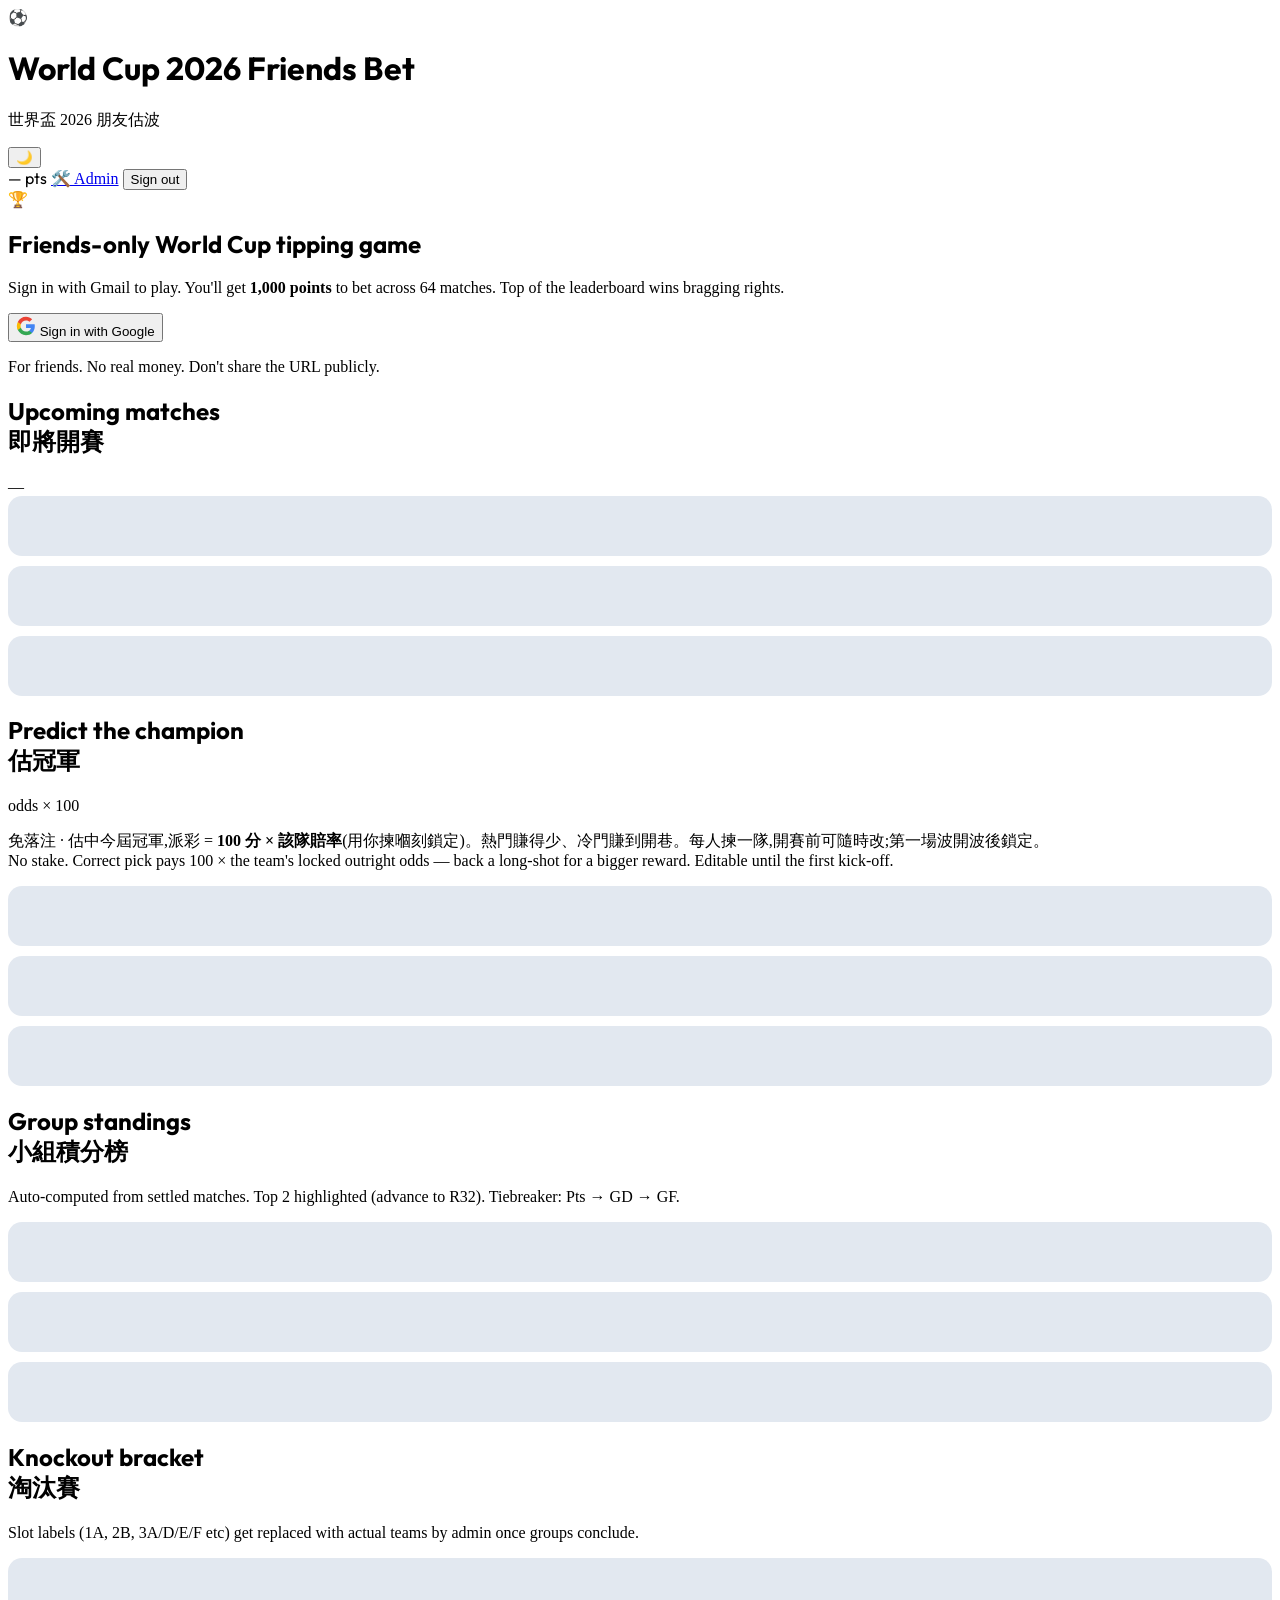
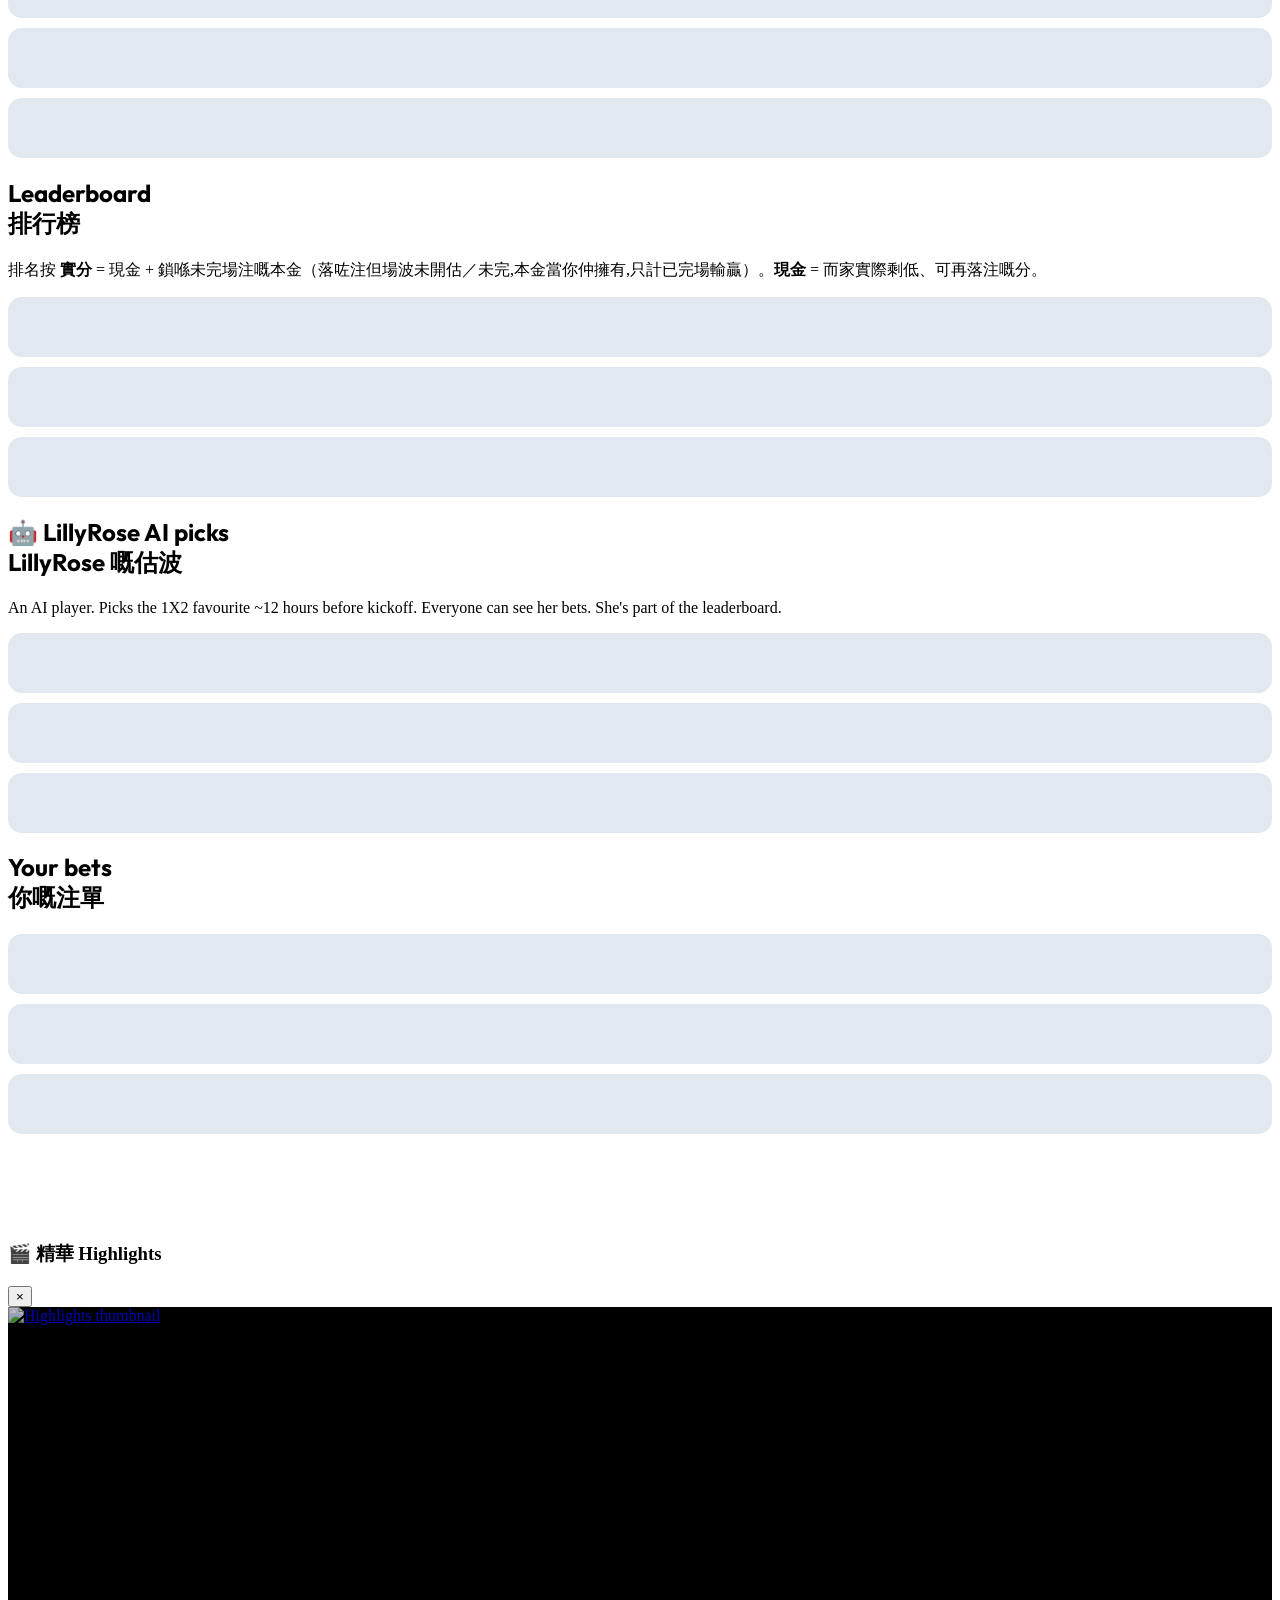
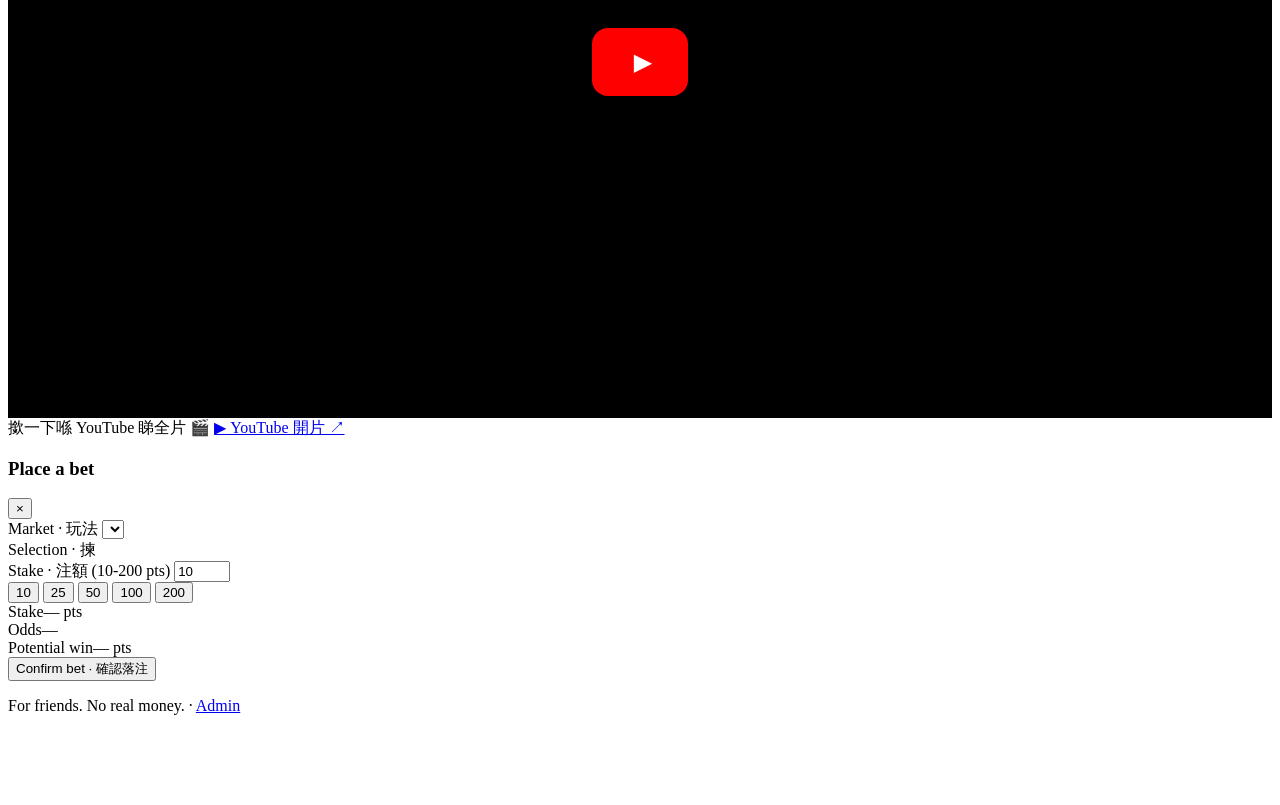
==== docs/index.html @ 00ec94b8 "WC bracket+standings: auto-mark qualified teams + auto-fill knockout slots - Standings: compute WC20" ====
<!DOCTYPE html>
<html lang="en">
<head>
<meta charset="UTF-8">
<meta name="viewport" content="width=device-width, initial-scale=1, viewport-fit=cover">
<title>World Cup 2026 · Friends Bet 世界盃估波</title>
<meta name="description" content="A friends-only World Cup 2026 prediction game. No real money.">
<link rel="icon" type="image/png" href="icons/icon-192.png">
<link rel="apple-touch-icon" href="icons/icon-192.png">
<link rel="manifest" href="manifest.json?v=20260614i">
<meta name="theme-color" content="#047857">
<script src="https://cdn.tailwindcss.com"></script>
<script src="https://cdn.jsdelivr.net/npm/twemoji@14.0.2/dist/twemoji.min.js" crossorigin="anonymous"></script>
<script src="https://cdn.jsdelivr.net/npm/chart.js@4.4.1/dist/chart.umd.min.js"></script>
<script src="https://cdn.jsdelivr.net/npm/canvas-confetti@1.9.3/dist/confetti.browser.min.js"></script>
<link rel="preconnect" href="https://fonts.googleapis.com"><link rel="preconnect" href="https://fonts.gstatic.com" crossorigin>
<link href="https://fonts.googleapis.com/css2?family=Outfit:wght@500;600;700;800&display=swap" rel="stylesheet">
<link rel="stylesheet" href="css/style.css?v=20260626a">
<script>
  // Apply persisted theme before first paint to avoid FOUC
  (function() {
    var t = localStorage.getItem('wc-theme');
    if (!t) t = window.matchMedia('(prefers-color-scheme: dark)').matches ? 'dark' : 'light';
    document.documentElement.dataset.theme = t;
  })();
</script>
</head>
<body class="bg-slate-50 text-slate-800 min-h-screen">

<header class="bg-emerald-700 text-white shadow-sm sticky top-0 z-10">
  <div class="max-w-4xl mx-auto px-4 py-3 flex items-center gap-3">
    <span class="text-2xl">⚽️</span>
    <div class="flex-1 min-w-0">
      <h1 class="font-bold text-lg leading-tight">World Cup 2026 Friends Bet</h1>
      <p class="text-xs text-emerald-200">世界盃 2026 朋友估波</p>
    </div>
    <div class="flex items-center gap-2 text-sm">
      <button id="theme-btn" class="text-emerald-200 hover:text-white text-lg" aria-label="Toggle dark mode" title="Toggle dark mode">🌙</button>
      <div id="user-box" class="hidden flex items-center gap-2">
        <span id="user-balance" class="font-semibold bg-emerald-800 px-2 py-1 rounded">— pts</span>
        <a id="admin-link-top" href="admin.html" class="hidden bg-amber-500 hover:bg-amber-400 text-white text-xs font-semibold px-2 py-1 rounded">🛠️ Admin</a>
        <button id="signout-btn" class="text-emerald-200 hover:text-white text-xs">Sign out</button>
      </div>
    </div>
  </div>
</header>

<!-- Sign-in view -->
<section id="signin-view" class="max-w-md mx-auto mt-16 p-6 text-center hidden">
  <div class="text-6xl mb-3">🏆</div>
  <h2 class="text-2xl font-bold mb-2">Friends-only World Cup tipping game</h2>
  <p class="text-slate-600 mb-6">Sign in with Gmail to play. You'll get <strong>1,000 points</strong> to bet across 64 matches. Top of the leaderboard wins bragging rights.</p>
  <button id="signin-btn" class="bg-white border border-slate-300 hover:bg-slate-100 px-5 py-3 rounded-lg shadow-sm text-slate-800 font-medium inline-flex items-center gap-3">
    <svg viewBox="0 0 24 24" width="20" height="20">
      <path fill="#4285f4" d="M22.56 12.25c0-.78-.07-1.53-.2-2.25H12v4.26h5.92c-.26 1.37-1.04 2.53-2.21 3.31v2.77h3.57c2.08-1.92 3.28-4.74 3.28-8.09z"/>
      <path fill="#34a853" d="M12 23c2.97 0 5.46-.98 7.28-2.66l-3.57-2.77c-.98.66-2.23 1.06-3.71 1.06-2.86 0-5.29-1.93-6.16-4.53H2.18v2.84C3.99 20.53 7.7 23 12 23z"/>
      <path fill="#fbbc05" d="M5.84 14.09c-.22-.66-.35-1.36-.35-2.09s.13-1.43.35-2.09V7.07H2.18C1.43 8.55 1 10.22 1 12s.43 3.45 1.18 4.93l2.85-2.22.81-.62z"/>
      <path fill="#ea4335" d="M12 5.38c1.62 0 3.06.56 4.21 1.64l3.15-3.15C17.45 2.09 14.97 1 12 1 7.7 1 3.99 3.47 2.18 7.07l3.66 2.84c.87-2.6 3.3-4.53 6.16-4.53z"/>
    </svg>
    <span>Sign in with Google</span>
  </button>
  <p class="mt-6 text-xs text-slate-500">For friends. No real money. Don't share the URL publicly.</p>
</section>

<!-- Main app -->
<main id="app-view" class="max-w-4xl mx-auto px-4 py-6 hidden">

  <!-- Matches tab -->
  <section id="tab-matches" class="tab-panel">
    <div id="today-hero" class="mb-4"></div>
    <div class="flex items-baseline justify-between mb-2">
      <h2 class="font-semibold leading-tight">Upcoming matches<br><span class="text-xs text-slate-500 font-normal">即將開賽</span></h2>
      <span class="text-xs text-slate-500" id="match-count">—</span>
    </div>
    <div id="match-list" class="space-y-3">
      <div class="sk-card"></div><div class="sk-card"></div><div class="sk-card"></div>
    </div>
  </section>

  <!-- Champion tab -->
  <section id="tab-champion" class="tab-panel hidden">
    <div class="flex items-baseline justify-between mb-1">
      <h2 class="font-semibold leading-tight">Predict the champion<br><span class="text-xs text-slate-500 font-normal">估冠軍</span></h2>
      <span class="text-xs font-semibold text-amber-600">odds × 100</span>
    </div>
    <p class="text-xs text-slate-500 mb-3">免落注 · 估中今屆冠軍,派彩 = <b>100 分 × 該隊賠率</b>(用你揀嗰刻鎖定)。熱門賺得少、冷門賺到開巷。每人揀一隊,開賽前可隨時改;第一場波開波後鎖定。<br><span class="opacity-70">No stake. Correct pick pays 100 × the team's locked outright odds — back a long-shot for a bigger reward. Editable until the first kick-off.</span></p>
    <div id="champion-status" class="mb-3"></div>
    <div id="champion-grid" class="grid grid-cols-2 sm:grid-cols-3 gap-2">
      <div class="sk-card"></div><div class="sk-card"></div><div class="sk-card"></div>
    </div>
  </section>

  <!-- Standings tab -->
  <section id="tab-standings" class="tab-panel hidden">
    <h2 class="font-semibold leading-tight mb-2">Group standings<br><span class="text-xs text-slate-500 font-normal">小組積分榜</span></h2>
    <p class="text-xs text-slate-500 mb-2">Auto-computed from settled matches. Top 2 highlighted (advance to R32). Tiebreaker: Pts → GD → GF.</p>
    <div id="standings-list" class="space-y-2">
      <div class="sk-card"></div><div class="sk-card"></div><div class="sk-card"></div>
    </div>
  </section>

  <!-- Bracket tab -->
  <section id="tab-bracket" class="tab-panel hidden">
    <h2 class="font-semibold leading-tight mb-2">Knockout bracket<br><span class="text-xs text-slate-500 font-normal">淘汰賽</span></h2>
    <p class="text-xs text-slate-500 mb-2">Slot labels (1A, 2B, 3A/D/E/F etc) get replaced with actual teams by admin once groups conclude.</p>
    <div id="bracket-list" class="space-y-2">
      <div class="sk-card"></div><div class="sk-card"></div><div class="sk-card"></div>
    </div>
  </section>

  <!-- Leaderboard tab -->
  <section id="tab-leaderboard" class="tab-panel hidden">
    <h2 class="font-semibold leading-tight mb-2">Leaderboard<br><span class="text-xs text-slate-500 font-normal">排行榜</span></h2>
    <p class="text-xs text-slate-500 mb-2 leading-snug">排名按 <b>實分</b> = 現金 + 鎖喺未完場注嘅本金（落咗注但場波未開估／未完,本金當你仲擁有,只計已完場輸贏）。<b>現金</b> = 而家實際剩低、可再落注嘅分。</p>
    <div id="leaderboard-list" class="space-y-2">
      <div class="sk-card"></div><div class="sk-card"></div><div class="sk-card"></div>
    </div>
  </section>

  <!-- AI LillyRose picks -->
  <section id="tab-ai" class="tab-panel hidden">
    <h2 class="font-semibold leading-tight mb-1">🤖 LillyRose AI picks<br><span class="text-xs text-slate-500 font-normal">LillyRose 嘅估波</span></h2>
    <p class="text-xs text-slate-500 mb-3">An AI player. Picks the 1X2 favourite ~12 hours before kickoff. Everyone can see her bets. She's part of the leaderboard.</p>
    <div id="ai-bets-list" class="space-y-2">
      <div class="sk-card"></div><div class="sk-card"></div><div class="sk-card"></div>
    </div>
  </section>

  <!-- My Bets tab -->
  <section id="tab-mybets" class="tab-panel hidden">
    <h2 class="font-semibold leading-tight mb-2">Your bets<br><span class="text-xs text-slate-500 font-normal">你嘅注單</span></h2>
    <div id="mybets-list" class="space-y-2">
      <div class="sk-card"></div><div class="sk-card"></div><div class="sk-card"></div>
    </div>
  </section>

</main>

<!-- Bottom nav — a DIRECT child of <body> so no ancestor (transform/filter/SW) can
     contain the position:fixed. Visibility is driven by CSS off #app-view's .hidden. -->
<nav id="tabbar" class="flex">
  <button class="tab-btn text-emerald-700 border-emerald-700" data-tab="matches"><span class="tab-ico">⚽️</span><span class="tab-lbl">賽程</span></button>
  <button class="tab-btn text-slate-500 border-transparent" data-tab="champion"><span class="tab-ico">👑</span><span class="tab-lbl">冠軍</span></button>
  <button class="tab-btn text-slate-500 border-transparent" data-tab="standings"><span class="tab-ico">📊</span><span class="tab-lbl">積分</span></button>
  <button class="tab-btn text-slate-500 border-transparent" data-tab="bracket"><span class="tab-ico">🏟️</span><span class="tab-lbl">淘汰</span></button>
  <button class="tab-btn text-slate-500 border-transparent" data-tab="leaderboard"><span class="tab-ico">🏆</span><span class="tab-lbl">排名</span></button>
  <button class="tab-btn text-slate-500 border-transparent" data-tab="mybets"><span class="tab-ico">🎟️</span><span class="tab-lbl">我注</span></button>
  <button class="tab-btn text-slate-500 border-transparent" data-tab="ai"><span class="tab-ico">🤖</span><span class="tab-lbl">AI</span></button>
</nav>

<!-- Highlights modal -->
<div id="hl-modal" class="fixed inset-0 bg-black/70 z-30 hidden items-center justify-center p-4">
  <div class="bg-white rounded-xl shadow-xl w-full max-w-2xl overflow-hidden">
    <header class="px-5 py-3 border-b border-slate-200 flex items-center justify-between gap-2">
      <h3 id="hl-modal-title" class="font-semibold text-sm truncate">🎬 精華 Highlights</h3>
      <button id="hl-modal-close" class="text-slate-400 hover:text-slate-700 text-xl px-1 shrink-0">×</button>
    </header>
    <!-- FIFA blocks iframe embedding of its official clips, so we show the
         thumbnail and open the video in YouTube (the app on mobile) on tap. -->
    <a id="hl-thumb-link" href="#" target="_blank" rel="noopener" class="hl-thumb-wrap">
      <img id="hl-thumb" src="" alt="Highlights thumbnail">
      <span class="hl-play">▶</span>
    </a>
    <div class="px-5 py-3 flex items-center justify-between gap-2">
      <span class="text-xs text-slate-500">撳一下喺 YouTube 睇全片 🎬</span>
      <a id="hl-open-yt" href="#" target="_blank" rel="noopener" class="text-xs font-semibold text-emerald-700 hover:underline">▶ YouTube 開片 ↗</a>
    </div>
  </div>
</div>

<!-- Bet modal -->
<div id="bet-modal" class="fixed inset-0 bg-black/50 z-20 hidden items-center justify-center p-4">
  <div class="bg-white rounded-xl shadow-xl max-w-md w-full max-h-[90vh] overflow-y-auto">
    <header class="px-5 py-3 border-b border-slate-200 sticky top-0 bg-white flex items-center justify-between">
      <div>
        <h3 id="bet-modal-title" class="font-semibold">Place a bet</h3>
        <p id="bet-modal-subtitle" class="text-xs text-slate-500"></p>
      </div>
      <button id="bet-modal-close" class="text-slate-400 hover:text-slate-700 text-xl px-1">×</button>
    </header>
    <div class="p-5 space-y-4">
      <div>
        <label class="text-xs text-slate-500 font-medium">Market · 玩法</label>
        <select id="bet-market" class="w-full mt-1 border border-slate-300 rounded px-3 py-2"></select>
      </div>
      <div>
        <label class="text-xs text-slate-500 font-medium">Selection · 揀</label>
        <div id="bet-selections" class="mt-1 space-y-1"></div>
      </div>
      <div>
        <label class="text-xs text-slate-500 font-medium">Stake · 注額 (10-200 pts)</label>
        <input id="bet-stake" type="number" min="10" max="200" step="10" value="10" class="w-full mt-1 border border-slate-300 rounded px-3 py-2">
        <div class="flex gap-2 mt-2">
          <button class="stake-chip px-2 py-1 text-xs bg-slate-100 rounded" data-stake="10">10</button>
          <button class="stake-chip px-2 py-1 text-xs bg-slate-100 rounded" data-stake="25">25</button>
          <button class="stake-chip px-2 py-1 text-xs bg-slate-100 rounded" data-stake="50">50</button>
          <button class="stake-chip px-2 py-1 text-xs bg-slate-100 rounded" data-stake="100">100</button>
          <button class="stake-chip px-2 py-1 text-xs bg-slate-100 rounded" data-stake="200">200</button>
        </div>
      </div>
      <div class="bg-slate-50 rounded p-3 text-sm">
        <div class="flex justify-between"><span class="text-slate-500">Stake</span><span id="bet-summary-stake">— pts</span></div>
        <div class="flex justify-between"><span class="text-slate-500">Odds</span><span id="bet-summary-odds">—</span></div>
        <div class="flex justify-between font-semibold mt-1 pt-1 border-t border-slate-200"><span>Potential win</span><span id="bet-summary-win">— pts</span></div>
      </div>
      <button id="bet-confirm" class="w-full bg-emerald-600 hover:bg-emerald-700 text-white font-semibold py-3 rounded-lg">
        Confirm bet · 確認落注
      </button>
      <p id="bet-error" class="text-rose-600 text-sm hidden"></p>
    </div>
  </div>
</div>

<!-- Toast -->
<div id="toast" class="fixed bottom-6 left-1/2 -translate-x-1/2 bg-slate-900 text-white px-4 py-2 rounded-lg text-sm shadow-lg hidden z-30"></div>

<footer class="text-center text-xs text-slate-400 py-6">
  For friends. No real money. ·
  <a id="admin-link" href="admin.html" class="text-emerald-700 hidden">Admin</a>
</footer>

<script type="module" src="js/main.js?v=20260626a"></script>
</body>
</html>
---- docs/css/style.css ----
/* Minor polish on top of Tailwind */

#bet-modal.flex,
#match-modal.flex { display: flex; }

/* Twemoji — keep emoji-as-images aligned with surrounding text. Critical
   for Windows browsers which lack colour flag glyphs in the default fonts. */
img.emoji {
  height: 1em;
  width: auto;
  margin: 0 0.05em;
  vertical-align: -0.125em;
}
.match-row .team .flag img.emoji {
  height: 1em;
  display: inline-block;
}

/* ─── Match card: flag-prominent 3-column layout ─── */
.match-row {
  display: grid;
  grid-template-columns: 1fr auto 1fr;
  align-items: center;
  gap: 10px;
  padding: 6px 0;
}
.match-row .team {
  display: flex;
  flex-direction: column;
  align-items: center;
  text-align: center;
  gap: 4px;
  min-width: 0;
}
.match-row .team .flag {
  font-size: 2.6em;
  line-height: 1;
}
.match-row .team .team-bilingual { line-height: 1.05; }
.match-row .team .team-bilingual .team-en { font-size: 0.9em; }
.match-row .vs {
  display: flex;
  flex-direction: column;
  align-items: center;
  justify-content: center;
  font-weight: 700;
  min-width: 60px;
  text-align: center;
  font-size: 1.1em;
}
.match-row .vs .vs-time {
  font-size: 0.55em;
  font-weight: 400;
  color: #64748b;
  margin-top: 4px;
  white-space: nowrap;
}
.match-row .vs.live { color: #dc2626; }
.match-row .vs.live .vs-time { color: #dc2626; }

/* Tappable team (flag + name) → opens the team-stats pop-up */
.match-row .team-stat {
  cursor: pointer;
  border-radius: 10px;
  padding: 4px 2px;
  position: relative;
  transition: background .15s, transform .1s;
}
.match-row .team-stat:hover { background: rgba(16, 185, 129, .08); }
.match-row .team-stat:active { transform: scale(.97); }
.match-row .team-stat::after {
  content: "📊";
  position: absolute;
  top: -3px; right: -1px;
  font-size: .58rem;
  opacity: .5;
}
[data-theme="dark"] .match-row .team-stat:hover { background: rgba(16, 185, 129, .16); }

/* Explicit place-bet button on each open fixture */
.bet-btn {
  display: block;
  width: 100%;
  margin-top: 10px;
  padding: 9px 12px;
  border: none;
  border-radius: 12px;
  background: linear-gradient(135deg, #059669, #10b981);
  color: #fff;
  font-weight: 700;
  font-size: .9rem;
  cursor: pointer;
  box-shadow: 0 2px 6px rgba(16, 185, 129, .3);
  transition: filter .15s, transform .1s;
}
.bet-btn:hover { filter: brightness(1.06); }
.bet-btn:active { transform: scale(.985); }

/* 🎬 Highlights button — distinct from the green bet button (settled matches) */
.hl-btn {
  display: block;
  width: 100%;
  margin-top: 10px;
  padding: 9px 12px;
  border: none;
  border-radius: 12px;
  background: linear-gradient(135deg, #1e293b, #475569);
  color: #fff;
  font-weight: 700;
  font-size: .9rem;
  cursor: pointer;
  box-shadow: 0 2px 6px rgba(30, 41, 59, .3);
  transition: filter .15s, transform .1s;
}
.hl-btn:hover { filter: brightness(1.12); }
.hl-btn:active { transform: scale(.985); }

/* 16:9 thumbnail that opens the clip in YouTube on tap (FIFA blocks embedding) */
.hl-thumb-wrap {
  position: relative;
  display: block;
  width: 100%;
  aspect-ratio: 16 / 9;
  background: #000;
  overflow: hidden;
}
.hl-thumb-wrap img {
  width: 100%;
  height: 100%;
  object-fit: cover;
  display: block;
}
.hl-thumb-wrap .hl-play {
  position: absolute;
  inset: 0;
  display: flex;
  align-items: center;
  justify-content: center;
  background: rgba(0, 0, 0, .25);
  transition: background .15s;
}
.hl-thumb-wrap .hl-play {
  font: 0/0 a;            /* hide the ▶ text glyph; draw our own below */
}
.hl-thumb-wrap .hl-play::after {
  content: '▶';
  font: 700 1.5rem/68px system-ui, sans-serif;
  color: #fff;
  width: 96px;
  height: 68px;
  text-align: center;
  text-indent: 6px;       /* optically centre the triangle in the pill */
  background: #f00;
  border-radius: 16px;
  box-shadow: 0 2px 10px rgba(0, 0, 0, .4);
}
.hl-thumb-wrap:hover .hl-play { background: rgba(0, 0, 0, .1); }

@media (max-width: 480px) {
  .match-row .team .flag { font-size: 2em; }
  .match-row .team .team-bilingual .team-en { font-size: 0.85em; }
}

/* My Bets row — Edit/Delete buttons */
.bet-actions {
  display: flex;
  gap: 4px;
  margin-left: 6px;
}
.bet-actions button {
  font-size: 11px;
  padding: 2px 6px;
  border-radius: 4px;
  border: 1px solid transparent;
  cursor: pointer;
}
.bet-actions .btn-edit   { background: #e0f2fe; color: #075985; }
.bet-actions .btn-edit:hover { background: #bae6fd; }
.bet-actions .btn-delete { background: #fee2e2; color: #991b1b; }
.bet-actions .btn-delete:hover { background: #fecaca; }

.match-card {
  display: block;
  background: white;
  border: 1px solid #e2e8f0;
  border-radius: 10px;
  padding: 12px 14px;
  transition: border-color .15s, transform .1s;
  cursor: pointer;
}
.match-card:hover {
  border-color: #0d9488;
  transform: translateY(-1px);
}
.match-card.is-closed { opacity: .65; cursor: default; }
.match-card.is-closed:hover { transform: none; border-color: #e2e8f0; }
.match-card.is-settled {
  background: #f0fdf4;
  border-color: #86efac;
}

.bet-selection-row {
  display: flex;
  align-items: center;
  justify-content: space-between;
  padding: 10px 12px;
  border: 1px solid #e2e8f0;
  border-radius: 8px;
  cursor: pointer;
  transition: background .1s, border-color .1s;
}
.bet-selection-row:hover { background: #f8fafc; }
.bet-selection-row.is-selected {
  border-color: #0d9488;
  background: #f0fdfa;
}
.bet-selection-row .odds-pill {
  font-weight: 600;
  background: #e2e8f0;
  color: #0f172a;
  padding: 2px 8px;
  border-radius: 999px;
  font-size: 13px;
}
.bet-selection-row.is-selected .odds-pill {
  background: #0d9488;
  color: white;
}
/* Night mode: the bet-option rows + odds pills had no dark override, so on the
   dark modal the labels/odds lost contrast and looked invisible. Fix: */
[data-theme="dark"] .bet-selection-row {
  background: #1e293b;
  border-color: #334155;
  color: #e2e8f0;
}
[data-theme="dark"] .bet-selection-row:hover { background: #334155; }
[data-theme="dark"] .bet-selection-row.is-selected {
  background: #0f3b36;
  border-color: #14b8a6;
}
[data-theme="dark"] .bet-selection-row .team-en { color: #e2e8f0; }
[data-theme="dark"] .bet-selection-row .odds-pill {
  background: #334155;
  color: #f1f5f9;
}
[data-theme="dark"] .bet-selection-row.is-selected .odds-pill {
  background: #14b8a6;
  color: #04201c;
}

.leaderboard-row {
  background: white;
  border: 1px solid #e2e8f0;
  border-radius: 8px;
  padding: 8px 12px;
  display: flex;
  align-items: center;
  gap: 10px;
}
.leaderboard-row .rank-medal {
  font-size: 18px;
  width: 30px;
  text-align: center;
}
.leaderboard-row.is-me {
  background: #f0fdfa;
  border-color: #0d9488;
}

.bet-history-row {
  background: white;
  border: 1px solid #e2e8f0;
  border-radius: 8px;
  padding: 10px 12px;
  display: flex;
  align-items: center;
  justify-content: space-between;
  gap: 10px;
}
.bet-history-row.is-won { background: #f0fdf4; border-color: #86efac; }
.bet-history-row.is-lost { background: #fef2f2; border-color: #fecaca; }

.status-badge {
  font-size: 11px;
  padding: 2px 6px;
  border-radius: 4px;
  font-weight: 600;
  text-transform: uppercase;
}
.status-badge.scheduled { background: #e0f2fe; color: #075985; }
.status-badge.live      { background: #fee2e2; color: #991b1b; animation: pulse 1.5s infinite; }
.status-badge.settled   { background: #dcfce7; color: #166534; }
.status-badge.open      { background: #e0f2fe; color: #075985; }
.status-badge.won       { background: #dcfce7; color: #166534; }
.status-badge.lost      { background: #fee2e2; color: #991b1b; }

@keyframes pulse { 0%,100% { opacity: 1; } 50% { opacity: .5; } }

#toast.show { display: block; }

/* Bilingual team label — stacked, EN on top, 繁體 below */
.team-bilingual {
  display: inline-block;
  vertical-align: middle;
  line-height: 1.05;
}
.team-bilingual .team-en {
  display: block;
}
.team-bilingual .team-zh {
  display: block;
  font-size: 0.78em;
  color: #64748b;
  font-weight: 400;
  margin-top: 1px;
}
.match-card.is-settled .team-bilingual .team-zh { color: #4d7c0f; }

/* Slot placeholder in knockout (e.g. "1A", "W R32-1") */
.slot-placeholder {
  display: inline-block;
  font-style: italic;
  color: #94a3b8;
  font-weight: 500;
  vertical-align: middle;
}

/* Bracket */
.bracket-card {
  background: white;
  border: 1px solid #e2e8f0;
  border-radius: 8px;
  padding: 8px 12px;
}

/* Standings — fixed column widths so each row aligns perfectly */
.standings-table {
  border-collapse: collapse;
  table-layout: fixed;
  width: 100%;
}
.standings-table thead th {
  background: #f1f5f9;
  border-bottom: 1px solid #e2e8f0;
  font-weight: 600;
}
.standings-table tbody tr {
  border-bottom: 1px solid #f1f5f9;
}
.standings-table tbody tr.qualified-row {
  background: #f0fdf4;
}
.standings-table tbody tr.qualified-row td:first-child {
  color: #15803d;
  font-weight: 700;
}
.qual-badge {
  display: inline-block;
  margin-left: 6px;
  font-size: 10px;
  font-weight: 700;
  color: #047857;
  background: #d1fae5;
  border-radius: 6px;
  padding: 1px 6px;
  vertical-align: middle;
  white-space: nowrap;
}
[data-theme="dark"] .qual-badge { color: #6ee7b7; background: #065f46; }
.standings-table col.col-rank   { width: 32px; }
.standings-table col.col-team   { width: auto;  }
.standings-table col.col-stat   { width: 36px; }
.standings-table col.col-gd     { width: 44px; }
.standings-table col.col-pts    { width: 46px; }
.standings-table th, .standings-table td {
  font-variant-numeric: tabular-nums;
}
.standings-table .team-bilingual {
  white-space: nowrap;
}

/* ─── Bracket tree visualization ─── */
.bracket-grid {
  display: grid;
  grid-template-columns: repeat(6, minmax(140px, 1fr));
  gap: 10px;
  overflow-x: auto;
  padding-bottom: 8px;
}
.bracket-col {
  display: flex;
  flex-direction: column;
  gap: 6px;
}
.bracket-col-title {
  font-size: 10px;
  text-transform: uppercase;
  letter-spacing: 0.06em;
  color: #64748b;
  font-weight: 700;
  text-align: center;
  padding-bottom: 4px;
  border-bottom: 1px solid #e2e8f0;
  margin-bottom: 2px;
}
.bracket-match {
  background: white;
  border: 1px solid #e2e8f0;
  border-radius: 6px;
  padding: 6px 8px;
  font-size: 11px;
  line-height: 1.2;
  flex: 1;
  min-height: 56px;
  display: flex;
  flex-direction: column;
  justify-content: center;
}
.bracket-match.is-settled { background: #f0fdf4; border-color: #86efac; }
.bracket-match .bm-date  { color: #94a3b8; font-size: 9px; margin-bottom: 3px; }
.bracket-match .bm-team  { display: flex; align-items: center; justify-content: space-between; gap: 4px; }
.bracket-match .bm-team .bm-name  { white-space: nowrap; overflow: hidden; text-overflow: ellipsis; }
.bracket-match .bm-team .bm-score { font-weight: 700; min-width: 14px; text-align: right; }
.bracket-match .bm-divider { border-top: 1px dashed #e2e8f0; margin: 3px 0; }
.bracket-match.is-final {
  border: 2px solid #f59e0b;
  background: linear-gradient(180deg, #fffbeb, #fef3c7);
  min-height: 70px;
}

/* Visual connecting lines between rounds (simple right border on each col) */
.bracket-col:not(:last-child) .bracket-match {
  position: relative;
}
.bracket-col:not(:last-child) .bracket-match::after {
  content: "";
  position: absolute;
  right: -6px;
  top: 50%;
  width: 6px;
  height: 1px;
  background: #cbd5e1;
}

@media (max-width: 720px) {
  .bracket-grid { grid-template-columns: repeat(6, 140px); }
}

/* ─── Dark mode ─── */
[data-theme="dark"] {
  background: #0f172a;
  color: #e2e8f0;
}
[data-theme="dark"] body { background: #0f172a; color: #e2e8f0; }
[data-theme="dark"] .match-card,
[data-theme="dark"] .leaderboard-row,
[data-theme="dark"] .bet-history-row,
[data-theme="dark"] .bracket-card,
[data-theme="dark"] .bracket-match {
  background: #1e293b;
  border-color: #334155;
  color: #e2e8f0;
}
[data-theme="dark"] .match-card.is-settled,
[data-theme="dark"] .bracket-match.is-settled {
  background: #064e3b;
  border-color: #166534;
}
[data-theme="dark"] .standings-table thead th {
  background: #1e293b;
  color: #cbd5e1;
  border-bottom-color: #334155;
}
[data-theme="dark"] .standings-table tbody tr {
  border-bottom-color: #1e293b;
  color: #e2e8f0;
}
[data-theme="dark"] .standings-table tbody tr.qualified-row { background: #064e3b; }
[data-theme="dark"] .team-bilingual .team-zh { color: #94a3b8; }
[data-theme="dark"] .slot-placeholder { color: #64748b; }
[data-theme="dark"] .bracket-col-title { color: #94a3b8; border-bottom-color: #334155; }
[data-theme="dark"] .bracket-match .bm-date { color: #64748b; }
[data-theme="dark"] .bracket-match .bm-divider { border-top-color: #334155; }
[data-theme="dark"] .bracket-col:not(:last-child) .bracket-match::after { background: #475569; }
[data-theme="dark"] .bracket-match.is-final {
  background: linear-gradient(180deg, #422006, #78350f);
  border-color: #f59e0b;
  color: #fef3c7;
}
[data-theme="dark"] header.bg-emerald-700 { background: #064e3b; }
[data-theme="dark"] header.bg-rose-700    { background: #7f1d1d; }
/* Override Tailwind utility classes in dark */
[data-theme="dark"] .bg-white      { background: #1e293b !important; }
[data-theme="dark"] .bg-slate-50   { background: #0f172a !important; }
[data-theme="dark"] .bg-slate-100  { background: #334155 !important; }
[data-theme="dark"] .text-slate-500{ color: #94a3b8 !important; }
[data-theme="dark"] .text-slate-400{ color: #64748b !important; }
[data-theme="dark"] .text-slate-800{ color: #e2e8f0 !important; }
[data-theme="dark"] .border-slate-200 { border-color: #334155 !important; }
[data-theme="dark"] .border-slate-300 { border-color: #475569 !important; }
[data-theme="dark"] input, [data-theme="dark"] select, [data-theme="dark"] textarea {
  background: #0f172a; color: #e2e8f0; border-color: #475569;
}

/* ── Predict the champion ─────────────────────────────────────── */
.champ-banner {
  font-size: 0.9rem; padding: 0.6rem 0.8rem; border-radius: 0.6rem;
  background: #f1f5f9; color: #334155; border: 1px solid #e2e8f0;
}
.champ-banner.pick { background: #fef3c7; border-color: #fcd34d; color: #92400e; }
.champ-banner.win  { background: #dcfce7; border-color: #86efac; color: #166534; }
.champ-banner.lose { background: #fee2e2; border-color: #fecaca; color: #991b1b; }
[data-theme="dark"] .champ-banner { background: #1e293b; border-color: #334155; color: #cbd5e1; }
[data-theme="dark"] .champ-banner.pick { background: #422006; border-color: #a16207; color: #fde68a; }
[data-theme="dark"] .champ-banner.win  { background: #052e16; border-color: #166534; color: #bbf7d0; }
[data-theme="dark"] .champ-banner.lose { background: #450a0a; border-color: #991b1b; color: #fecaca; }

.champ-team {
  position: relative; display: flex; align-items: center; gap: 0.5rem;
  padding: 0.55rem 0.65rem; border: 1px solid #e2e8f0; border-radius: 0.6rem;
  background: #fff; text-align: left; cursor: pointer; transition: all .12s;
}
.champ-team:hover:not(.is-locked) { border-color: #fcd34d; background: #fffbeb; }
.champ-team.is-picked { border-color: #f59e0b; background: #fef3c7; box-shadow: 0 0 0 1px #f59e0b inset; }
.champ-team.is-locked { cursor: default; opacity: .55; }
.champ-flag { font-size: 1.25rem; line-height: 1; flex-shrink: 0; }
.champ-flag img { width: 1.25rem; height: 1.25rem; }
.champ-name { display: flex; flex-direction: column; line-height: 1.15; min-width: 0; }
.champ-en { font-weight: 600; font-size: 0.82rem; }
.champ-zh { font-size: 0.7rem; color: #64748b; }
.champ-check { margin-left: auto; color: #f59e0b; font-weight: 700; }
[data-theme="dark"] .champ-team { background: #1e293b; border-color: #334155; color: #e2e8f0; }
[data-theme="dark"] .champ-team:hover:not(.is-locked) { border-color: #a16207; background: #422006; }
[data-theme="dark"] .champ-team.is-picked { background: #422006; border-color: #f59e0b; }
[data-theme="dark"] .champ-zh { color: #94a3b8; }

/* champion odds + payout on each team button */
.champ-odds { margin-left: auto; display: flex; flex-direction: column; align-items: flex-end; line-height: 1.1; padding-left: 0.4rem; }
.champ-o { font-size: 0.72rem; color: #64748b; }
.champ-pay { font-size: 0.78rem; font-weight: 700; color: #b45309; }
.champ-team.is-picked .champ-pay { color: #92400e; }
.champ-team .champ-check { position: absolute; top: 3px; right: 5px; font-size: 0.7rem; }
[data-theme="dark"] .champ-o { color: #94a3b8; }
[data-theme="dark"] .champ-pay { color: #fbbf24; }

/* "You bet on this" remark on match cards */
.my-bet-remark { margin-top: 0.5rem; padding-top: 0.45rem; border-top: 1px dashed #e2e8f0; font-size: 0.72rem; color: #475569; display: flex; flex-wrap: wrap; align-items: center; gap: 0.3rem; }
.mbr-chip { display: inline-block; padding: 0.1rem 0.45rem; border-radius: 999px; font-weight: 600; font-size: 0.7rem; }
.mbr-chip.mbr-open { background: #dbeafe; color: #1e40af; }
.mbr-chip.mbr-edit { cursor: pointer; }
.mbr-chip.mbr-edit::after { content: " ✏️"; font-size: 0.62rem; opacity: 0.7; }
.mbr-chip.mbr-edit:hover { background: #bfdbfe; }
.mbr-chip.mbr-won  { background: #dcfce7; color: #166534; }
.mbr-chip.mbr-lost { background: #fee2e2; color: #991b1b; }
/* My Bets — grouped by match, tiered Live / Upcoming / Finished */
.bet-tier-label { font-size: 0.7rem; font-weight: 800; letter-spacing: 0.04em; text-transform: uppercase;
  color: #64748b; margin: 0.9rem 0 0.5rem; padding-bottom: 0.2rem; }
.bet-tier-label:first-child { margin-top: 0; }
[data-theme="dark"] .bet-tier-label { color: #94a3b8; }
.bet-group { margin-bottom: 0.85rem; }
.bet-group-head { display: flex; align-items: baseline; justify-content: space-between; gap: 0.5rem;
  font-size: 0.82rem; font-weight: 700; color: #0f172a; padding: 0.2rem 0.1rem 0.35rem; border-bottom: 1px solid #e2e8f0; margin-bottom: 0.4rem; }
.bet-group-ko { font-size: 0.68rem; font-weight: 500; color: #64748b; white-space: nowrap; }
[data-theme="dark"] .bet-group-head { color: #e2e8f0; border-bottom-color: #334155; }
[data-theme="dark"] .bet-group-ko { color: #94a3b8; }
[data-theme="dark"] .my-bet-remark { color: #94a3b8; border-top-color: #334155; }
[data-theme="dark"] .mbr-chip.mbr-open { background: #1e3a5f; color: #bfdbfe; }
[data-theme="dark"] .mbr-chip.mbr-won  { background: #052e16; color: #bbf7d0; }
[data-theme="dark"] .mbr-chip.mbr-lost { background: #450a0a; color: #fecaca; }

/* champion pick shown on each leaderboard row */
.lb-name { display: block; }
.lb-champ { display: block; font-size: 0.72rem; color: #64748b; margin-top: 1px; }
.lb-champ.none { color: #cbd5e1; }
.lb-champ.win { color: #166534; font-weight: 600; }
.lb-champ.miss { color: #b91c1c; opacity: .7; }
[data-theme="dark"] .lb-champ { color: #94a3b8; }
[data-theme="dark"] .lb-champ.none { color: #475569; }
[data-theme="dark"] .lb-champ.win { color: #86efac; }
[data-theme="dark"] .lb-champ.miss { color: #fca5a5; }

/* Next-match pin + finished-match prediction reveal */
.status-badge.next { background: #f59e0b; color: #fff; }
.match-card.is-next { border-color: #f59e0b; box-shadow: 0 0 0 1px #f59e0b; scroll-margin-top: 120px; }
[data-theme="dark"] .match-card.is-next { border-color: #f59e0b; }
.preds { margin-top: 10px; padding-top: 8px; border-top: 1px dashed #e2e8f0; }
.preds-h { font-size: 11px; font-weight: 700; color: #64748b; margin-bottom: 5px; }
.pred-row { display: flex; align-items: center; gap: 7px; font-size: 12px; padding: 3px 0; }
.pred-row .pred-ic { flex-shrink: 0; }
.pred-row .pred-who { font-weight: 600; white-space: nowrap; }
.pred-row .pred-pick { color: #64748b; flex: 1; min-width: 0; overflow: hidden; text-overflow: ellipsis; white-space: nowrap; }
.pred-row .pred-res { font-family: ui-monospace, monospace; font-weight: 700; flex-shrink: 0; }
.pred-row.won .pred-res { color: #16a34a; }
.pred-row.lost .pred-res { color: #dc2626; }
.pred-row.open .pred-res { color: #64748b; }
/* Per-match aggregate betting stats chart */
.bet-stats { margin: 6px 0 4px; }
.stat-row { margin: 5px 0; }
.stat-bar { display: flex; height: 14px; border-radius: 7px; overflow: hidden; background: #f1f5f9; }
.stat-seg { height: 100%; }
.stat-legend { display: flex; flex-wrap: wrap; gap: 8px; font-size: 11px; color: #475569; margin-top: 2px; }
.stat-leg i { display: inline-block; width: 9px; height: 9px; border-radius: 2px; margin-right: 3px; vertical-align: middle; }
.preds-detail > summary { cursor: pointer; font-size: 12px; font-weight: 600; color: #475569; margin-top: 8px; list-style: none; }
.preds-detail > summary::-webkit-details-marker { display: none; }
[data-theme="dark"] .stat-bar { background: #334155; }
[data-theme="dark"] .stat-legend { color: #cbd5e1; }
[data-theme="dark"] .preds { border-top-color: #334155; }
[data-theme="dark"] .preds-h { color: #94a3b8; }
[data-theme="dark"] .pred-row .pred-pick { color: #94a3b8; }
[data-theme="dark"] .pred-row.won .pred-res { color: #4ade80; }
[data-theme="dark"] .pred-row.lost .pred-res { color: #f87171; }
/* Per-user grouping inside a finished match's reveal */
.pred-user { margin: 6px 0; padding: 5px 7px; background: #f8fafc; border-radius: 8px; }
.pred-user > summary.pred-user-head { cursor: pointer; list-style: none; }
.pred-user > summary.pred-user-head::-webkit-details-marker { display: none; }
.pred-user[open] > summary.pred-user-head { margin-bottom: 4px; }
.pred-user-head { display: flex; align-items: center; justify-content: space-between; gap: 8px; }
.pred-user-head .pred-who { font-weight: 700; font-size: 12px; }
.pred-user-head .pred-who::before { content: "▸ "; color: #94a3b8; font-size: 10px; }
.pred-user[open] .pred-user-head .pred-who::before { content: "▾ "; }
.pred-user-net { font-family: ui-monospace, monospace; font-weight: 700; font-size: 12px; flex-shrink: 0; }
[data-theme="dark"] .pred-user { background: #1e293b; }
/* Idle (never-bet) players sink to the bottom of the leaderboard, muted */
.leaderboard-row.is-idle { opacity: .55; }
.leaderboard-row.is-idle .rank-medal { color: #94a3b8; font-size: 14px; }
/* Group standings: A–L switcher (one group shown at a time) */
.group-switch { display: flex; flex-wrap: wrap; gap: 6px; margin-bottom: 4px; position: sticky; top: 0; background: #f8fafc; padding: 4px 0; z-index: 2; }
.group-switch .grp-btn { min-width: 34px; padding: 5px 9px; border: 1px solid #e2e8f0; border-radius: 8px; background: #fff; font-weight: 600; font-size: 13px; color: #475569; cursor: pointer; }
.group-switch .grp-btn.active { background: #047857; border-color: #047857; color: #fff; }
[data-theme="dark"] .group-switch { background: #0f172a; }
[data-theme="dark"] .group-switch .grp-btn { background: #1e293b; border-color: #334155; color: #cbd5e1; }
[data-theme="dark"] .group-switch .grp-btn.active { background: #059669; border-color: #059669; color: #fff; }
/* Exact-score picker: dial any scoreline, odds priced live */
.score-picker { display: flex; align-items: flex-end; justify-content: center; gap: 14px; padding: 12px 0 4px; }
.score-team { text-align: center; }
.score-team-name { font-size: 12px; font-weight: 600; color: #475569; margin-bottom: 6px; max-width: 120px; }
.stepper { display: flex; align-items: center; gap: 8px; }
.stepper .step { width: 40px; height: 40px; border-radius: 10px; border: 1px solid #cbd5e1; background: #fff; font-size: 22px; font-weight: 700; line-height: 1; cursor: pointer; color: #334155; }
.stepper .step:active { background: #ecfdf5; }
.score-val { min-width: 30px; text-align: center; font-size: 28px; font-weight: 800; color: #0f172a; }
.score-colon { font-size: 26px; font-weight: 800; padding-bottom: 8px; color: #94a3b8; }
.score-odds-line { text-align: center; margin-top: 8px; font-size: 13px; color: #475569; }
[data-theme="dark"] .stepper .step { background: #1e293b; border-color: #334155; color: #e2e8f0; }
[data-theme="dark"] .score-val { color: #f1f5f9; }
[data-theme="dark"] .score-team-name { color: #cbd5e1; }
/* Admin: kick / remove player */
.kick-btn { flex-shrink: 0; padding: 4px 9px; border: 1px solid #fecaca; background: #fef2f2; color: #b91c1c; border-radius: 8px; font-size: 12px; font-weight: 600; cursor: pointer; }
.kick-btn:hover { background: #fee2e2; }
.kick-btn:disabled { opacity: .6; cursor: default; }
[data-theme="dark"] .kick-btn { background: #3f1d1d; border-color: #7f1d1d; color: #fca5a5; }
/* Admin status / health landing */
.status-grid { display: grid; grid-template-columns: repeat(4, 1fr); gap: 8px; }
.stat-cell { background: #fff; border: 1px solid #e2e8f0; border-radius: 10px; padding: 10px 6px; text-align: center; }
.stat-num { font-size: 22px; font-weight: 800; color: #0f172a; line-height: 1.1; }
.stat-lbl { font-size: 11px; color: #64748b; margin-top: 2px; }
.status-block { margin-top: 14px; }
.status-h { font-size: 13px; font-weight: 700; margin-bottom: 6px; }
.status-block .status-fix { cursor: pointer; margin-bottom: 6px; }
.status-ok { margin-top: 14px; padding: 12px; background: #ecfdf5; border: 1px solid #a7f3d0; border-radius: 10px; color: #065f46; font-size: 14px; text-align: center; }
[data-theme="dark"] .stat-cell { background: #1e293b; border-color: #334155; }
[data-theme="dark"] .stat-num { color: #f1f5f9; }
[data-theme="dark"] .status-ok { background: #052e2b; border-color: #134e4a; color: #6ee7b7; }

/* (old sticky-top #tabbar removed — nav is a fixed BOTTOM bar now, see Batch A) */

/* Live event timeline (goals + cards w/ name + minute) — centered single column */
.live-events { margin:8px auto 0; padding-top:6px; border-top:1px dashed #e2e8f0; display:flex; flex-direction:column; gap:3px; max-width:300px; }
.le-row { display:flex; align-items:center; gap:7px; font-size:12px; white-space:nowrap; }
.le-min { font-family:ui-monospace,monospace; color:#64748b; min-width:32px; text-align:right; }
.le-ic { width:16px; text-align:center; }
.le-fl { width:18px; text-align:center; }
.le-pl { overflow:hidden; text-overflow:ellipsis; }
[data-theme="dark"] .live-events { border-top-color:#334155; }
[data-theme="dark"] .le-min { color:#94a3b8; }

/* Live match stats — possession bar + stat rows */
.live-stats { margin:8px auto 0; max-width:320px; border-top:1px dashed #e2e8f0; padding-top:6px; }
.live-stats summary { cursor:pointer; font-size:12px; font-weight:600; color:#475569; list-style:none; text-align:center; }
.live-stats summary::-webkit-details-marker { display:none; }
.lstat-poss-lbl { text-align:center; font-size:11px; color:#64748b; margin-top:6px; }
.lstat-poss { display:flex; align-items:center; gap:6px; margin:2px 0 6px; }
.lstat-pv { font-family:ui-monospace,monospace; font-size:12px; color:#334155; min-width:36px; text-align:center; }
.lstat-bar { flex:1; display:flex; height:8px; border-radius:4px; overflow:hidden; background:#e2e8f0; }
.lstat-bar span:first-child { background:#10b981; }
.lstat-bar span:last-child { background:#f59e0b; }
.lstat-row { display:grid; grid-template-columns:40px 1fr 40px; align-items:center; font-size:12px; padding:1px 0; }
.lstat-h { text-align:left; font-variant-numeric:tabular-nums; color:#10b981; font-weight:600; }
.lstat-a { text-align:right; font-variant-numeric:tabular-nums; color:#f59e0b; font-weight:600; }
.lstat-mid { text-align:center; color:#64748b; font-size:11px; }
[data-theme="dark"] .live-stats { border-top-color:#334155; }
[data-theme="dark"] .live-stats summary { color:#cbd5e1; }
[data-theme="dark"] .lstat-pv { color:#e2e8f0; }
[data-theme="dark"] .lstat-bar { background:#334155; }
[data-theme="dark"] .lstat-mid { color:#94a3b8; }

/* ── Player profile (leaderboard click-through) ── */
.stat-cell { background:#fff; border:1px solid #e2e8f0; border-radius:12px; padding:8px 4px; }
.profile-chart-card { background:#fff; border:1px solid #e2e8f0; border-radius:12px; padding:12px; }

/* inline expand (accordion) under a leaderboard row */
.lb-entry { display:flex; flex-direction:column; }
.lb-chevron { transition: transform .18s ease; display:inline-block; }
.leaderboard-row.is-open .lb-chevron { transform: rotate(180deg); }
.lb-profile-panel { overflow:hidden; }
.lb-profile-inner { padding:12px; background:#f8fafc; border:1px solid #e2e8f0; border-top:0;
  border-radius:0 0 12px 12px; margin:-4px 4px 6px; animation: lbSlideDown .18s ease-out; }
@keyframes lbSlideDown { from { opacity:0; transform: translateY(-8px); } to { opacity:1; transform:none; } }

/* ── Champion: click team → stats POP-UP (modal) ── */
.champ-info { opacity:.45; font-size:.8rem; margin-left:.25rem; }
.ct-stat { background:#fff; border:1px solid #d1fae5; border-radius:10px; padding:6px 8px; }
.ct-frm { display:inline-flex; width:1.25rem; height:1.25rem; align-items:center; justify-content:center;
  border-radius:5px; font-size:.7rem; font-weight:700; color:#fff; }
#champ-modal { position:fixed; inset:0; z-index:50; background:rgba(0,0,0,.5); padding:1rem;
  display:flex; align-items:center; justify-content:center; overflow-y:auto; }
#champ-modal.hidden { display:none; }
.ct-modal-card { width:440px; max-width:100%; margin:auto; background:#fff; border-radius:1rem;
  box-shadow:0 20px 45px rgba(0,0,0,.3); overflow:hidden; animation: lbSlideDown .18s ease-out; }

/* ── Dark mode for both panels (game themes via html[data-theme="dark"], NOT .dark) ── */
[data-theme="dark"] .stat-cell,
[data-theme="dark"] .profile-chart-card { background:#1e293b; border-color:#334155; color:#e2e8f0; }
[data-theme="dark"] .lb-profile-inner { background:#0f172a; border-color:#334155; }
[data-theme="dark"] .ct-modal-card { background:#1e293b; }
[data-theme="dark"] .ct-stat { background:#0f172a; border-color:#334155; color:#e2e8f0; }
/* make the dark-text utility classes readable on the dark panels (specificity beats Tailwind) */
[data-theme="dark"] .lb-profile-inner .text-slate-800, [data-theme="dark"] .lb-profile-inner .text-slate-700,
[data-theme="dark"] .lb-profile-inner h3,
[data-theme="dark"] .ct-modal-card .text-slate-800, [data-theme="dark"] .ct-modal-card .text-slate-700,
[data-theme="dark"] .ct-modal-card h3 { color:#e2e8f0; }
[data-theme="dark"] .lb-profile-inner .text-slate-600, [data-theme="dark"] .lb-profile-inner .text-slate-500,
[data-theme="dark"] .ct-modal-card .text-slate-600, [data-theme="dark"] .ct-modal-card .text-slate-500 { color:#94a3b8; }

/* ═══════════ Batch A — visual upgrade (font · bottom nav · skeletons · polish) ═══════════ */

/* display font for headings + key numbers */
h1, h2, .tab-lbl, #user-balance, .champ-o { font-family: 'Outfit', ui-sans-serif, system-ui, sans-serif; }

/* ── bottom nav bar (overrides the old sticky-top #tabbar) ── */
#tabbar {
  position: fixed; left: 0; right: 0; bottom: 0; top: auto; z-index: 30;
  display: none; margin: 0; border: 0; border-top: 1px solid #e2e8f0;
  background: #ffffff;                 /* solid (no backdrop-filter — flaky on mobile fixed) */
  box-shadow: 0 -2px 14px rgba(15,23,42,.07);
  padding-bottom: env(safe-area-inset-bottom, 0);
}
/* show the nav only once the app (not the sign-in screen) is visible */
#app-view:not(.hidden) ~ #tabbar { display: flex; }
.tab-btn {
  flex: 1 1 0; min-width: 0; display: flex; flex-direction: column; align-items: center;
  gap: 3px; padding: 7px 1px 6px; background: none; border: 0; cursor: pointer;
  position: relative; line-height: 1;
}
.tab-ico { font-size: 19px; line-height: 1; }
.tab-ico img { width: 21px; height: 21px; }   /* in case twemoji swaps the emoji */
.tab-lbl { font-size: 10px; font-weight: 700; }
.tab-btn.text-emerald-700::after {
  content: ''; position: absolute; top: 0; left: 28%; right: 28%; height: 3px;
  border-radius: 0 0 4px 4px; background: #047857;
}
#app-view { padding-bottom: 78px; }                    /* clear the fixed nav */
footer { padding-bottom: calc(82px + env(safe-area-inset-bottom, 0)) !important; }
[data-theme="dark"] #tabbar { background: #1e293b; border-top-color: #334155; }
[data-theme="dark"] .tab-btn.text-emerald-700 { color: #34d399 !important; }
[data-theme="dark"] .tab-btn.text-emerald-700::after { background: #34d399; }

/* ── skeleton loaders ── */
.sk-card { position: relative; overflow: hidden; height: 60px; margin-bottom: 10px;
  background: #e2e8f0; border-radius: 14px; }
.sk-card::after { content: ''; position: absolute; inset: 0; transform: translateX(-100%);
  background: linear-gradient(90deg, transparent, rgba(255,255,255,.6), transparent);
  animation: skshimmer 1.3s infinite; }
@keyframes skshimmer { 100% { transform: translateX(100%); } }
[data-theme="dark"] .sk-card { background: #334155; }
[data-theme="dark"] .sk-card::after { background: linear-gradient(90deg, transparent, rgba(255,255,255,.08), transparent); }

/* ── card polish ── */
.match-card { box-shadow: 0 1px 3px rgba(15,23,42,.05); border-radius: 14px; }
.match-card.is-next { box-shadow: 0 0 0 1px #f59e0b, 0 6px 18px rgba(245,158,11,.18); }
.leaderboard-row { box-shadow: 0 1px 2px rgba(15,23,42,.04); }

/* ── live pulse on the live badge + red live score ── */
.status-badge.live::before {
  content: ''; display: inline-block; width: 7px; height: 7px; border-radius: 50%;
  background: #ef4444; margin-right: 4px; vertical-align: middle; animation: livepulse 1.2s infinite;
}
@keyframes livepulse { 0%,100% { opacity: 1; box-shadow: 0 0 0 0 rgba(239,68,68,.5); } 50% { opacity: .55; box-shadow: 0 0 0 4px rgba(239,68,68,0); } }
.vs.live span:first-child { color: #dc2626; }
[data-theme="dark"] .vs.live span:first-child { color: #f87171; }

/* ═══════════ Batch B — podium · rank arrows · celebrations ═══════════ */

/* leaderboard podium (top 3) */
.lb-podium { display:flex; align-items:flex-end; justify-content:center; gap:8px; margin:6px 0 18px; }
.pod { display:flex; flex-direction:column; align-items:center; flex:1 1 0; min-width:0; max-width:120px; }
.pod-medal { font-size:20px; line-height:1; margin-bottom:2px; }
.pod-name { font-size:12px; font-weight:600; margin-top:4px; max-width:100%; overflow:hidden;
  text-overflow:ellipsis; white-space:nowrap; }
.pod-score { font-size:11px; color:#64748b; font-family:'Outfit',ui-sans-serif,sans-serif; }
.pod-step { width:100%; margin-top:6px; border-radius:9px 9px 0 0; color:#fff; font-weight:800;
  font-family:'Outfit',ui-sans-serif,sans-serif; text-align:center; padding-top:5px; font-size:14px; }
.pod-1 .pod-step { height:62px; background:linear-gradient(180deg,#fbbf24,#f59e0b); }
.pod-2 .pod-step { height:44px; background:linear-gradient(180deg,#cbd5e1,#94a3b8); }
.pod-3 .pod-step { height:32px; background:linear-gradient(180deg,#dca06a,#b87333); }
.pod.is-me .pod-name { color:#047857; }
[data-theme="dark"] .pod-score { color:#94a3b8; }
[data-theme="dark"] .pod.is-me .pod-name { color:#34d399; }

/* rank ↑↓ arrows */
.lb-arrow { font-size:10px; font-weight:800; min-width:20px; text-align:center; font-family:'Outfit',sans-serif; }
.lb-arrow.up   { color:#10b981; }
.lb-arrow.down { color:#f43f5e; }
.lb-arrow.same { color:#94a3b8; }
.lb-arrow.new  { color:#f59e0b; }

/* your own row — make it pop a little more */
.leaderboard-row.is-me { box-shadow:0 0 0 2px #10b981 inset, 0 2px 8px rgba(16,185,129,.18); }

/* toast: pop-in animation + win/error variants */
#toast.show { display:block; animation: toastpop .28s cubic-bezier(.2,1.3,.5,1); }
@keyframes toastpop { from { transform:translate(-50%,16px); opacity:0; } to { transform:translate(-50%,0); opacity:1; } }
#toast.toast-win { background:linear-gradient(135deg,#047857,#10b981); font-weight:700; box-shadow:0 8px 24px rgba(16,185,129,.4); }
#toast.toast-err { background:linear-gradient(135deg,#9f1239,#f43f5e); }

/* ═══════════ Batch C — "Today" home hero + PWA install ═══════════ */
.today-hero-card { background:linear-gradient(135deg,#ecfdf5,#ffffff); border:1px solid #d1fae5;
  border-radius:16px; padding:14px; box-shadow:0 2px 10px rgba(15,23,42,.05); }
.th-top { display:flex; align-items:center; justify-content:space-between; margin-bottom:10px; gap:8px; }
.th-greet { font-weight:700; font-family:'Outfit',ui-sans-serif,sans-serif; color:#0f172a; }
.th-rank { font-size:14px; color:#334155; white-space:nowrap; }
.th-rank b { font-size:20px; font-family:'Outfit',sans-serif; }
.th-install { background:#047857; color:#fff; font-size:11px; font-weight:700; padding:4px 9px; border:0; border-radius:9px; }
.th-stats { display:grid; grid-template-columns:repeat(3,1fr); gap:8px; text-align:center; }
.th-stats > div { background:rgba(255,255,255,.72); border:1px solid #d1fae5; border-radius:10px; padding:6px 4px; }
.th-num { font-size:18px; font-weight:800; font-family:'Outfit',sans-serif; color:#047857; line-height:1.1; }
.th-lbl { font-size:10px; color:#64748b; }
.th-live { font-size:12px; color:#dc2626; font-weight:600; margin-top:10px; display:flex; align-items:center; gap:6px; }
.th-livedot { width:8px; height:8px; border-radius:50%; background:#ef4444; animation:livepulse 1.2s infinite; flex:none; }
.th-next { width:100%; display:flex; align-items:center; justify-content:space-between; gap:8px;
  background:#047857; color:#fff; border:0; border-radius:12px; padding:10px 12px; text-align:left; margin-top:10px; }
.th-next-l { min-width:0; }
.th-next-teams { display:block; font-weight:600; font-size:13px; overflow:hidden; text-overflow:ellipsis; white-space:nowrap; }
.th-next-cd { display:block; font-size:11px; opacity:.85; margin-top:2px; }
.th-next-cta { background:#fbbf24; color:#7c2d12; font-weight:700; font-size:12px; padding:6px 10px; border-radius:9px; white-space:nowrap; flex:none; }
.th-next-cta.done { background:rgba(255,255,255,.22); color:#fff; }
[data-theme="dark"] .today-hero-card { background:linear-gradient(135deg,#0f3b36,#1e293b); border-color:#334155; }
[data-theme="dark"] .th-greet { color:#e2e8f0; }
[data-theme="dark"] .th-rank { color:#cbd5e1; }
[data-theme="dark"] .th-stats > div { background:rgba(15,23,42,.5); border-color:#334155; }
[data-theme="dark"] .th-num { color:#34d399; }
[data-theme="dark"] .th-lbl { color:#94a3b8; }

/* ── HOTFIX: pin the bottom nav to a fixed height so it can never stretch to
   full-height and cover the content (seen on a real device: top resolved to the
   header offset + bottom:0 → 847px tall). top:auto !important kills any stray top. ── */
#tabbar { top: auto !important; height: 58px !important; }
.tab-btn { justify-content: center; }
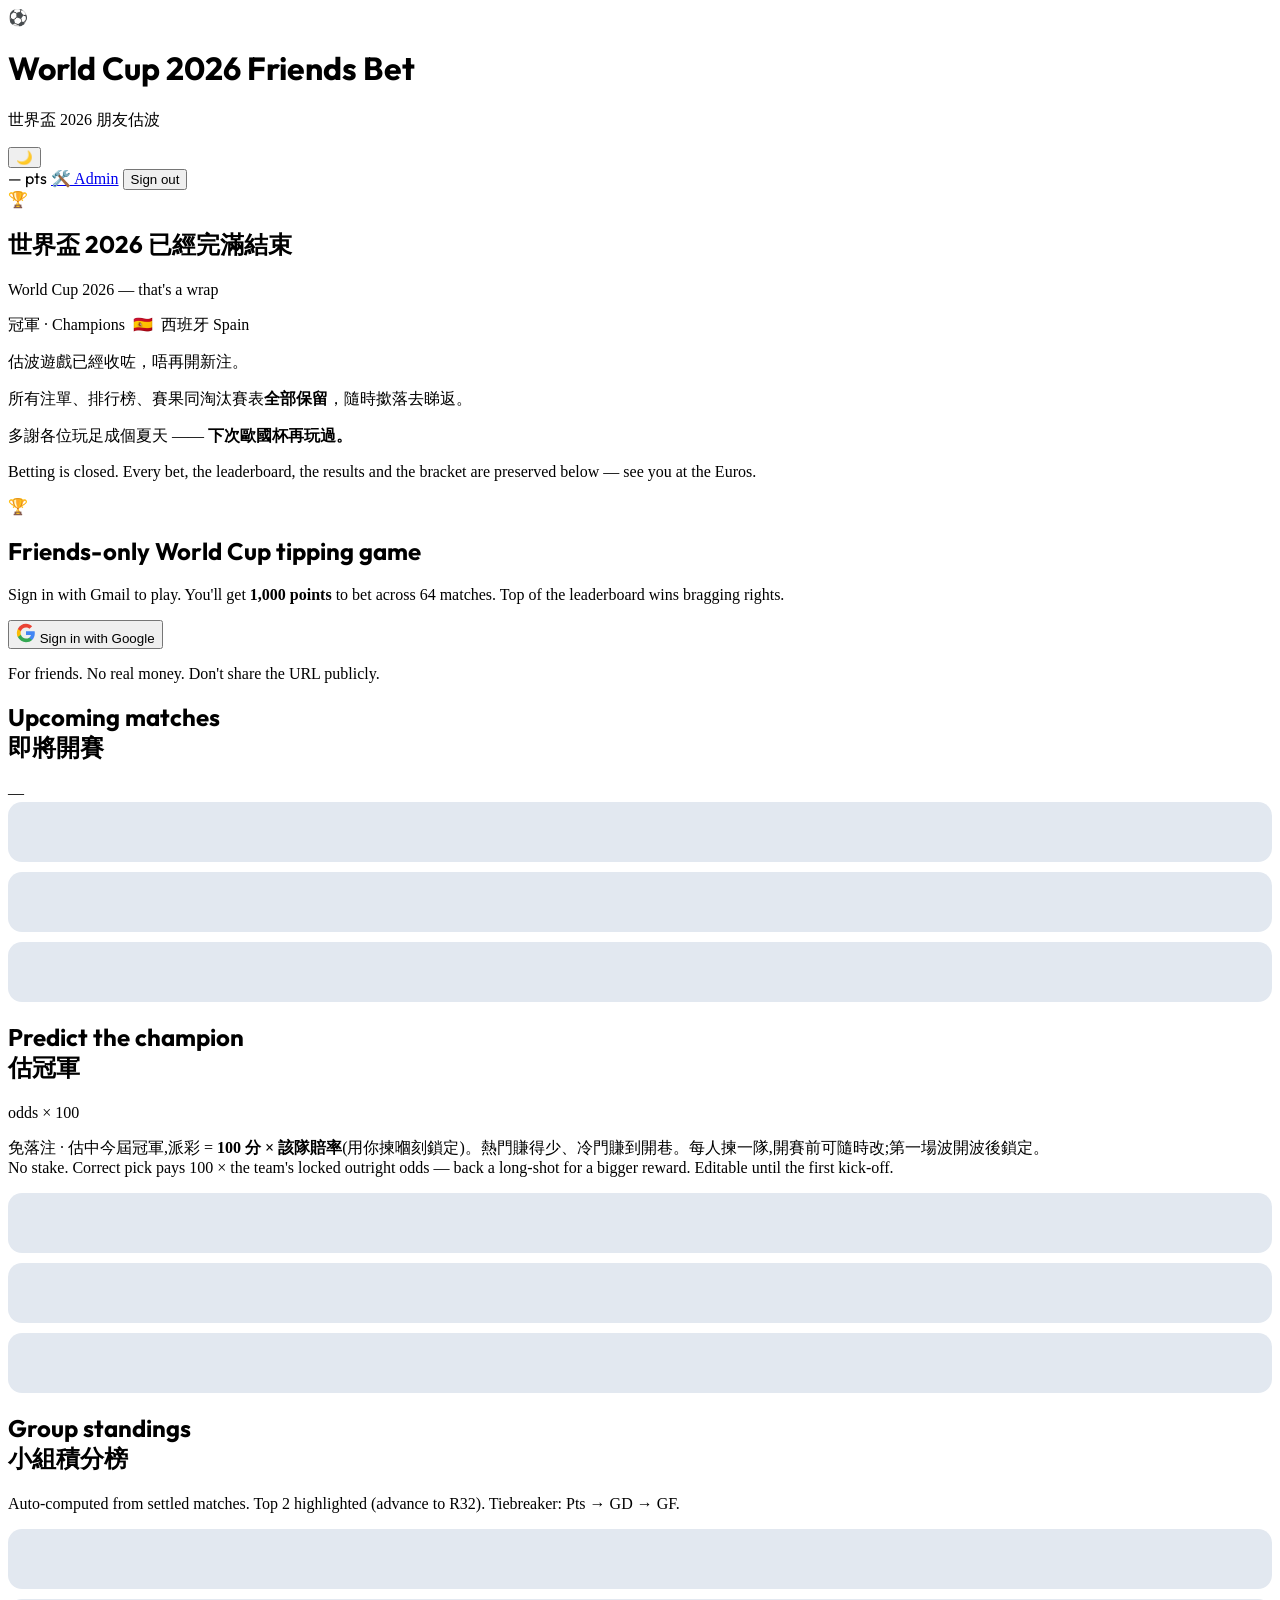
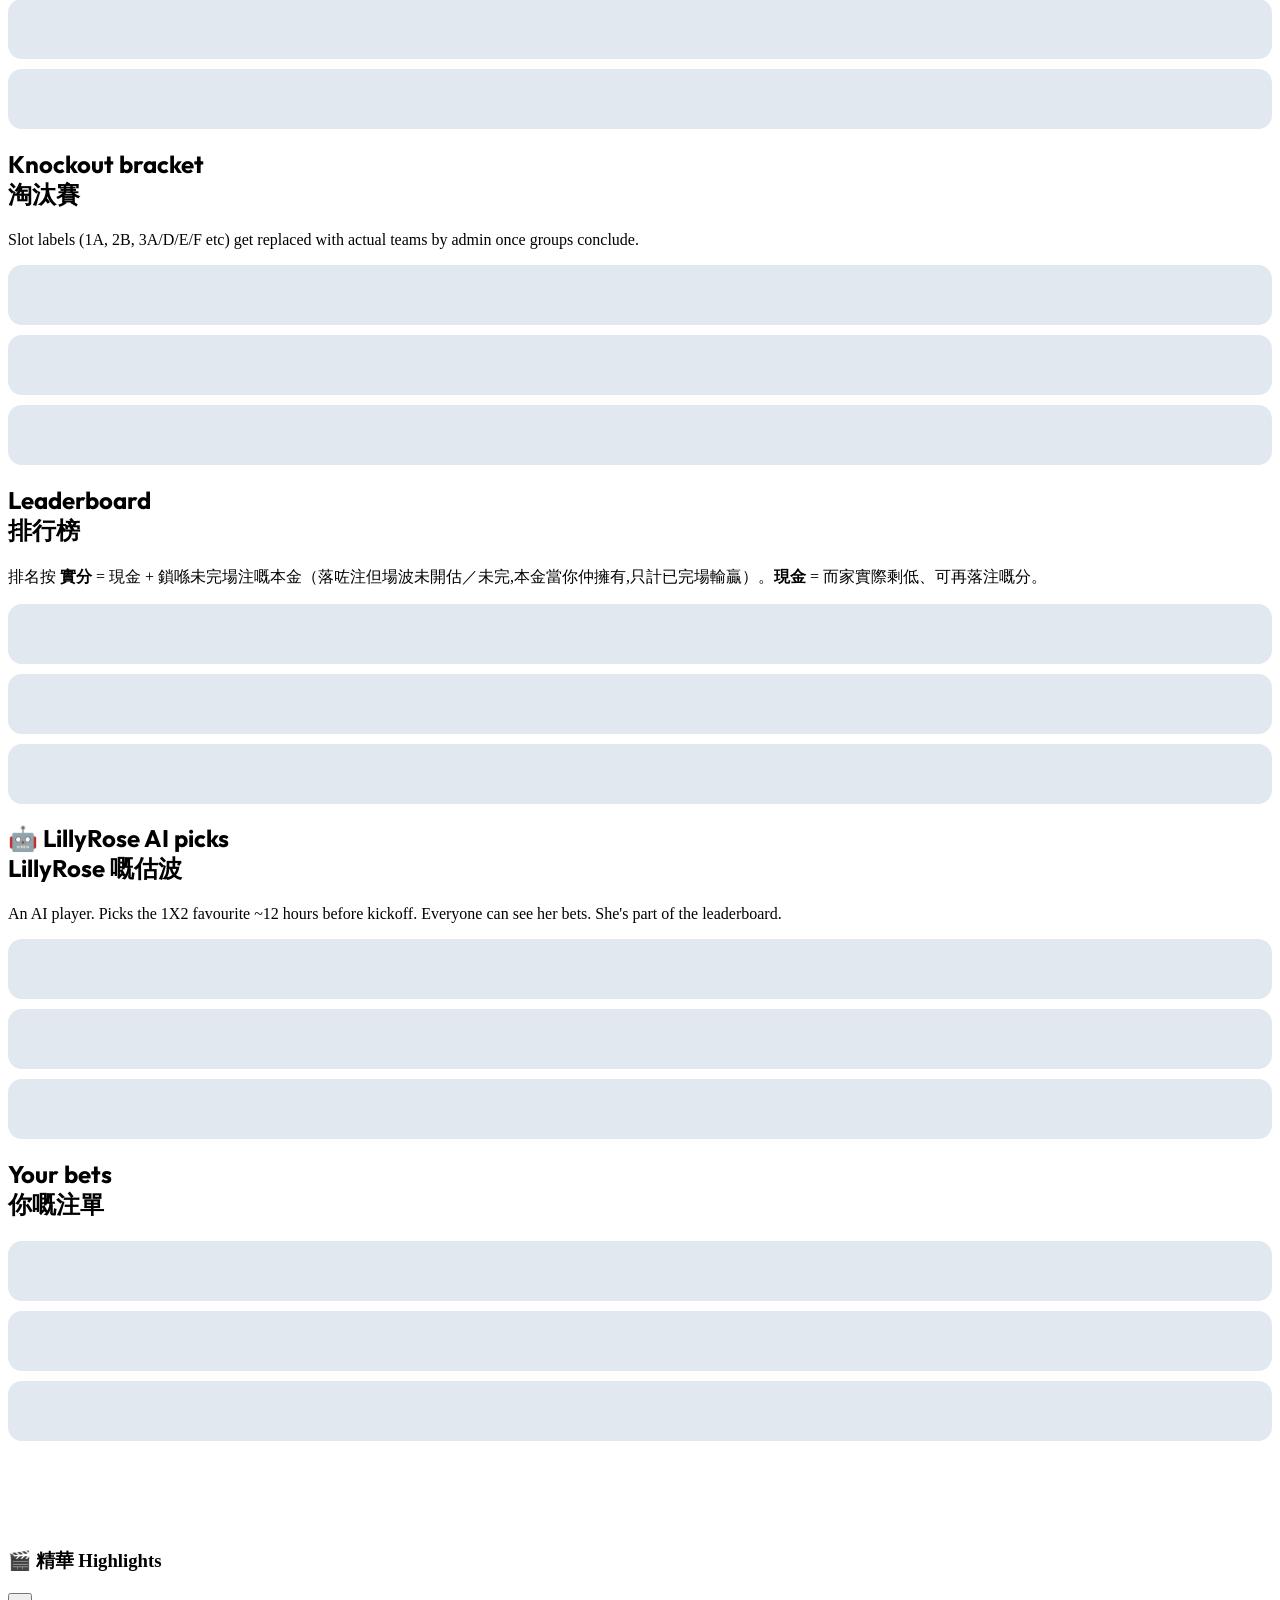
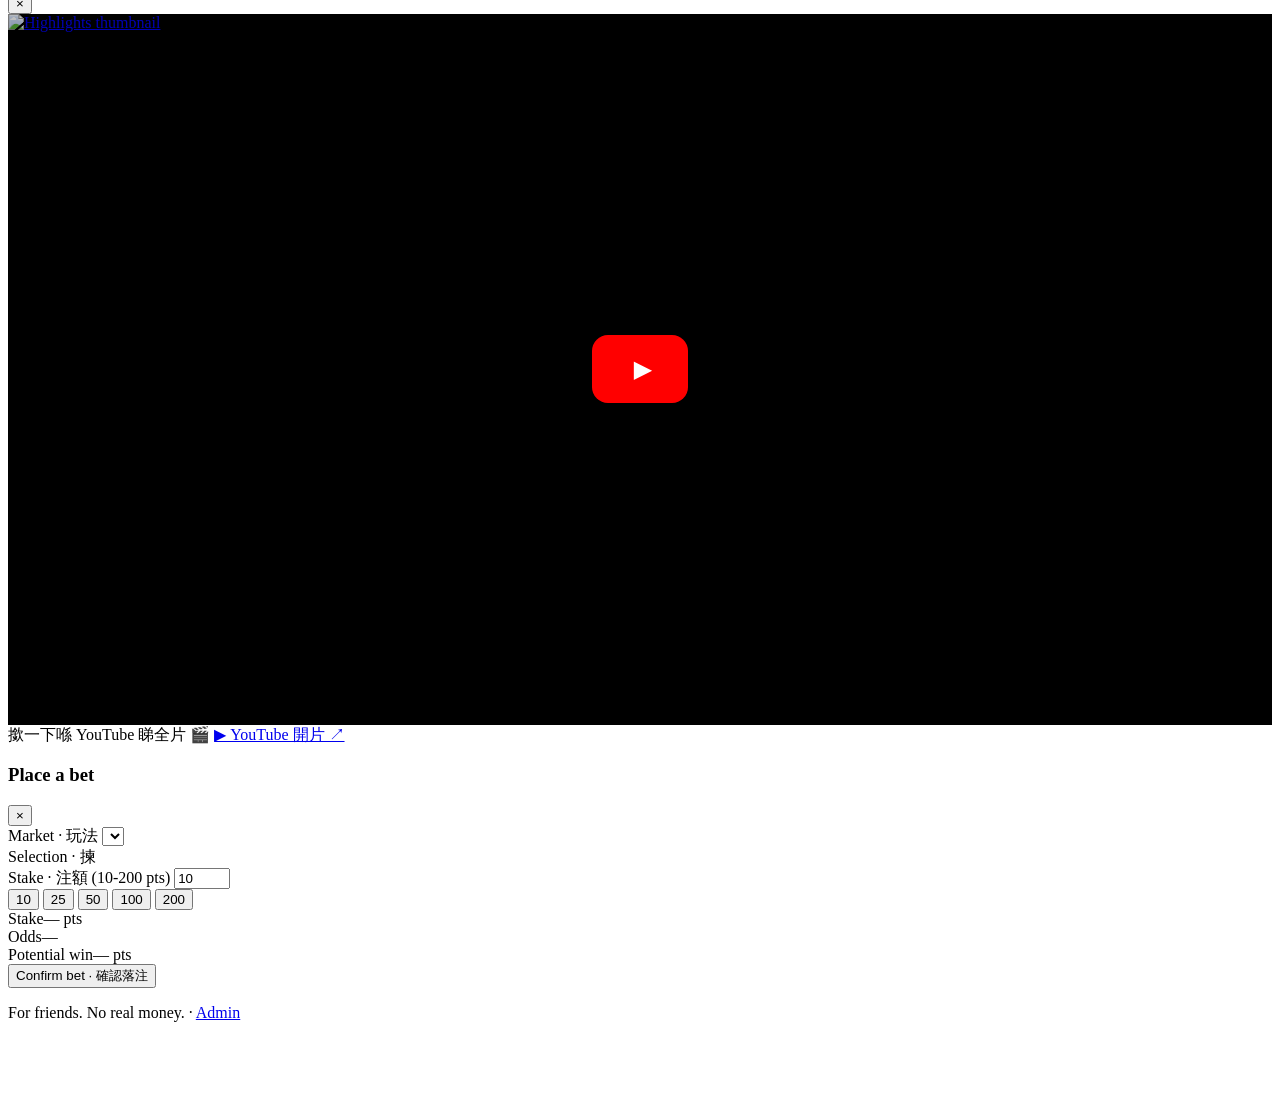
==== commit 634b755c: "Tournament-over cover: World Cup 2026 finished, Spain champions, records preserved" ====
--- a/docs/index.html
+++ b/docs/index.html
@@ -15,7 +15,7 @@
 <script src="https://cdn.jsdelivr.net/npm/canvas-confetti@1.9.3/dist/confetti.browser.min.js"></script>
 <link rel="preconnect" href="https://fonts.googleapis.com"><link rel="preconnect" href="https://fonts.gstatic.com" crossorigin>
 <link href="https://fonts.googleapis.com/css2?family=Outfit:wght@500;600;700;800&display=swap" rel="stylesheet">
-<link rel="stylesheet" href="css/style.css?v=20260626a">
+<link rel="stylesheet" href="css/style.css?v=20260628c">
 <script>
   // Apply persisted theme before first paint to avoid FOUC
   (function() {
@@ -44,6 +44,27 @@
     </div>
   </div>
 </header>
+
+<!-- Tournament-over cover (added 2026-07-27). The game is finished; everything
+     below stays readable. Kept as a banner rather than a blocking overlay so
+     the standings, bets and bracket are still one scroll away. -->
+<section id="ended-cover" class="max-w-4xl mx-auto px-4 pt-5">
+  <div class="rounded-2xl border border-emerald-200 bg-gradient-to-br from-emerald-700 to-emerald-900 text-white shadow-lg px-5 py-6 sm:px-8 sm:py-8 text-center">
+    <div class="text-5xl sm:text-6xl mb-2">🏆</div>
+    <h2 class="text-xl sm:text-2xl font-bold leading-snug">世界盃 2026 已經完滿結束</h2>
+    <p class="text-emerald-100 text-sm sm:text-base mt-1">World Cup 2026 — that's a wrap</p>
+    <p class="mt-4 text-lg sm:text-xl font-semibold">冠軍 · Champions &nbsp;🇪🇸&nbsp; 西班牙 Spain</p>
+    <div class="mt-5 text-sm sm:text-base text-emerald-50/95 leading-relaxed">
+      <p>估波遊戲已經收咗，唔再開新注。</p>
+      <p>所有注單、排行榜、賽果同淘汰賽表<strong>全部保留</strong>，隨時撳落去睇返。</p>
+      <p class="mt-3">多謝各位玩足成個夏天 —— <strong>下次歐國杯再玩過。</strong></p>
+    </div>
+    <p class="mt-4 text-xs text-emerald-200/80">
+      Betting is closed. Every bet, the leaderboard, the results and the bracket
+      are preserved below — see you at the Euros.
+    </p>
+  </div>
+</section>
 
 <!-- Sign-in view -->
 <section id="signin-view" class="max-w-md mx-auto mt-16 p-6 text-center hidden">
@@ -219,6 +240,6 @@
   <a id="admin-link" href="admin.html" class="text-emerald-700 hidden">Admin</a>
 </footer>
 
-<script type="module" src="js/main.js?v=20260626a"></script>
+<script type="module" src="js/main.js?v=20260709a"></script>
 </body>
 </html>
--- a/docs/css/style.css
+++ b/docs/css/style.css
@@ -444,6 +444,20 @@
 
 @media (max-width: 720px) {
   .bracket-grid { grid-template-columns: repeat(6, 140px); }
+}
+
+/* ─── Radial knockout bracket (32强 圍一圈 → 冠軍盃) ─── */
+.radial-bracket {
+  background: #0b0b0f;
+  border-radius: 14px;
+  padding: 8px;
+  overflow-x: auto;
+}
+.radial-bracket svg {
+  display: block;
+  width: 100%;
+  min-width: 580px; /* keep readable on phones — scroll instead of shrink to mush */
+  height: auto;
 }
 
 /* ─── Dark mode ─── */
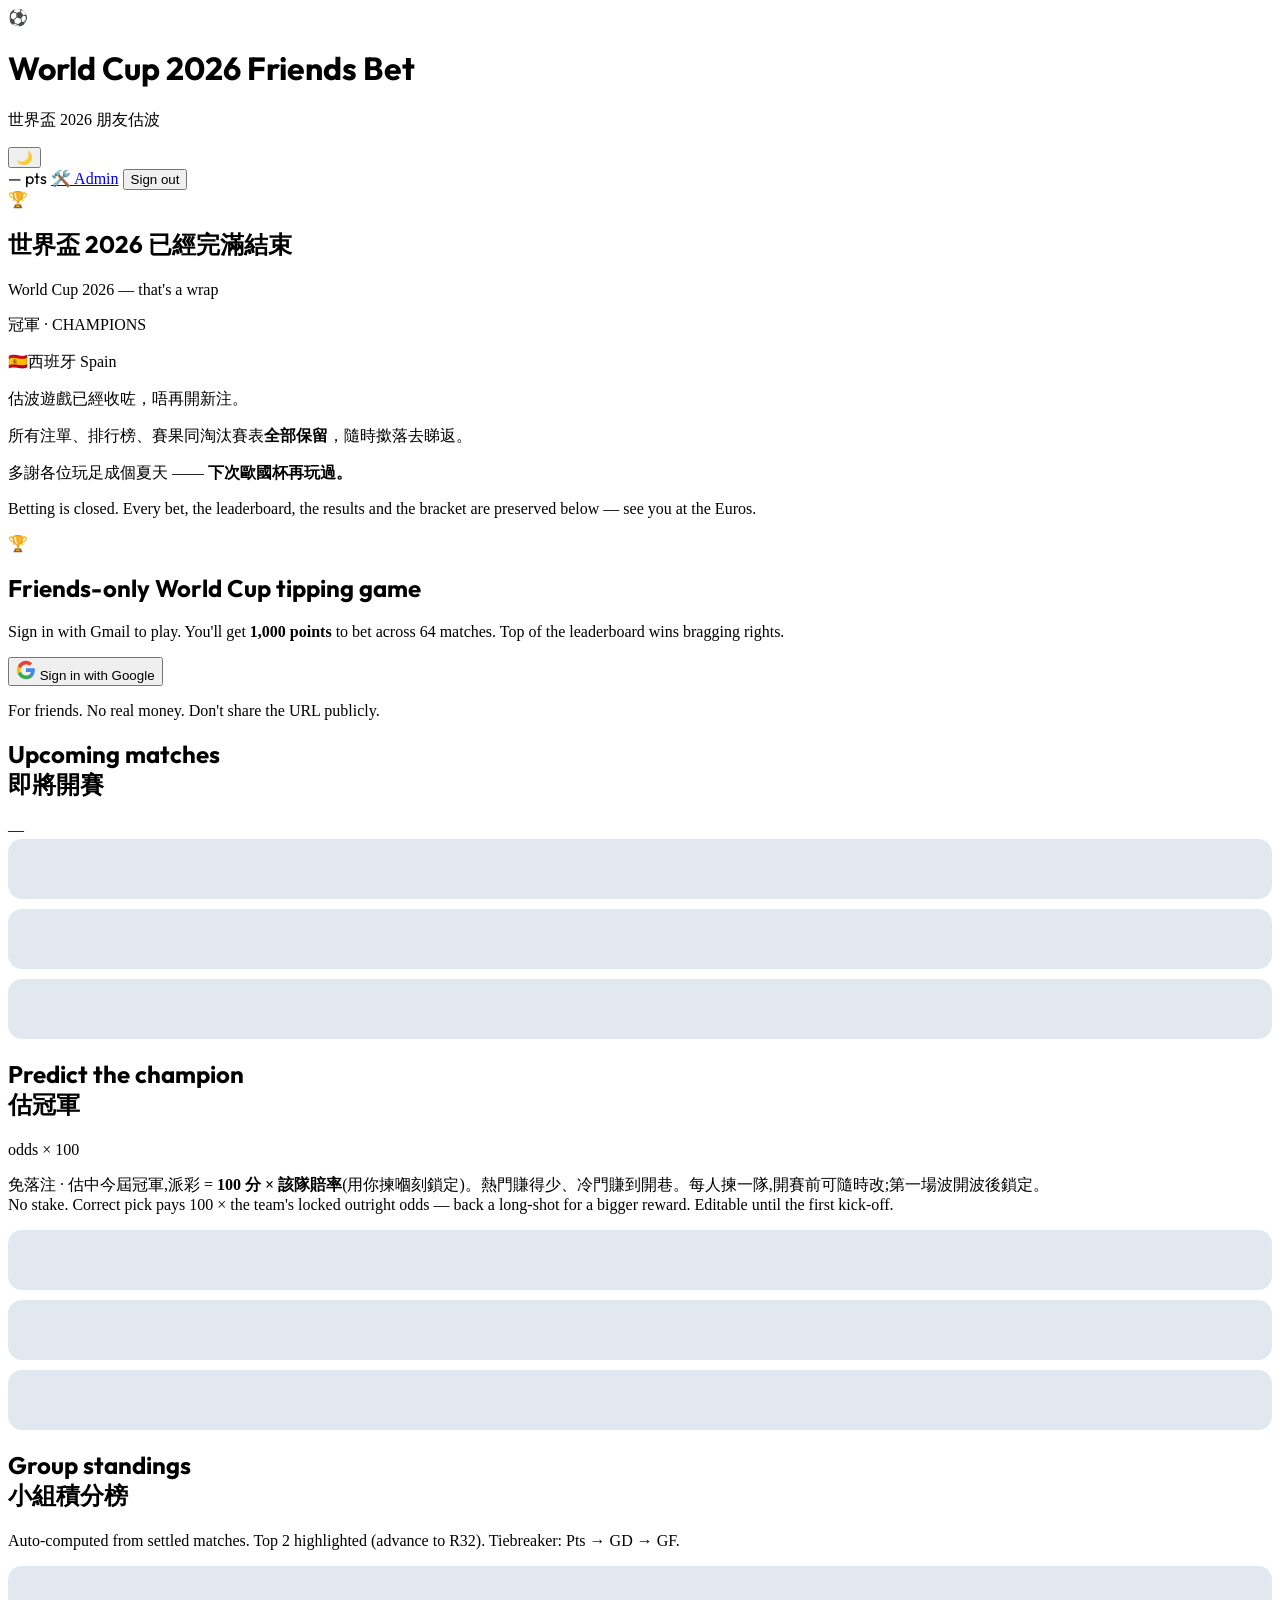
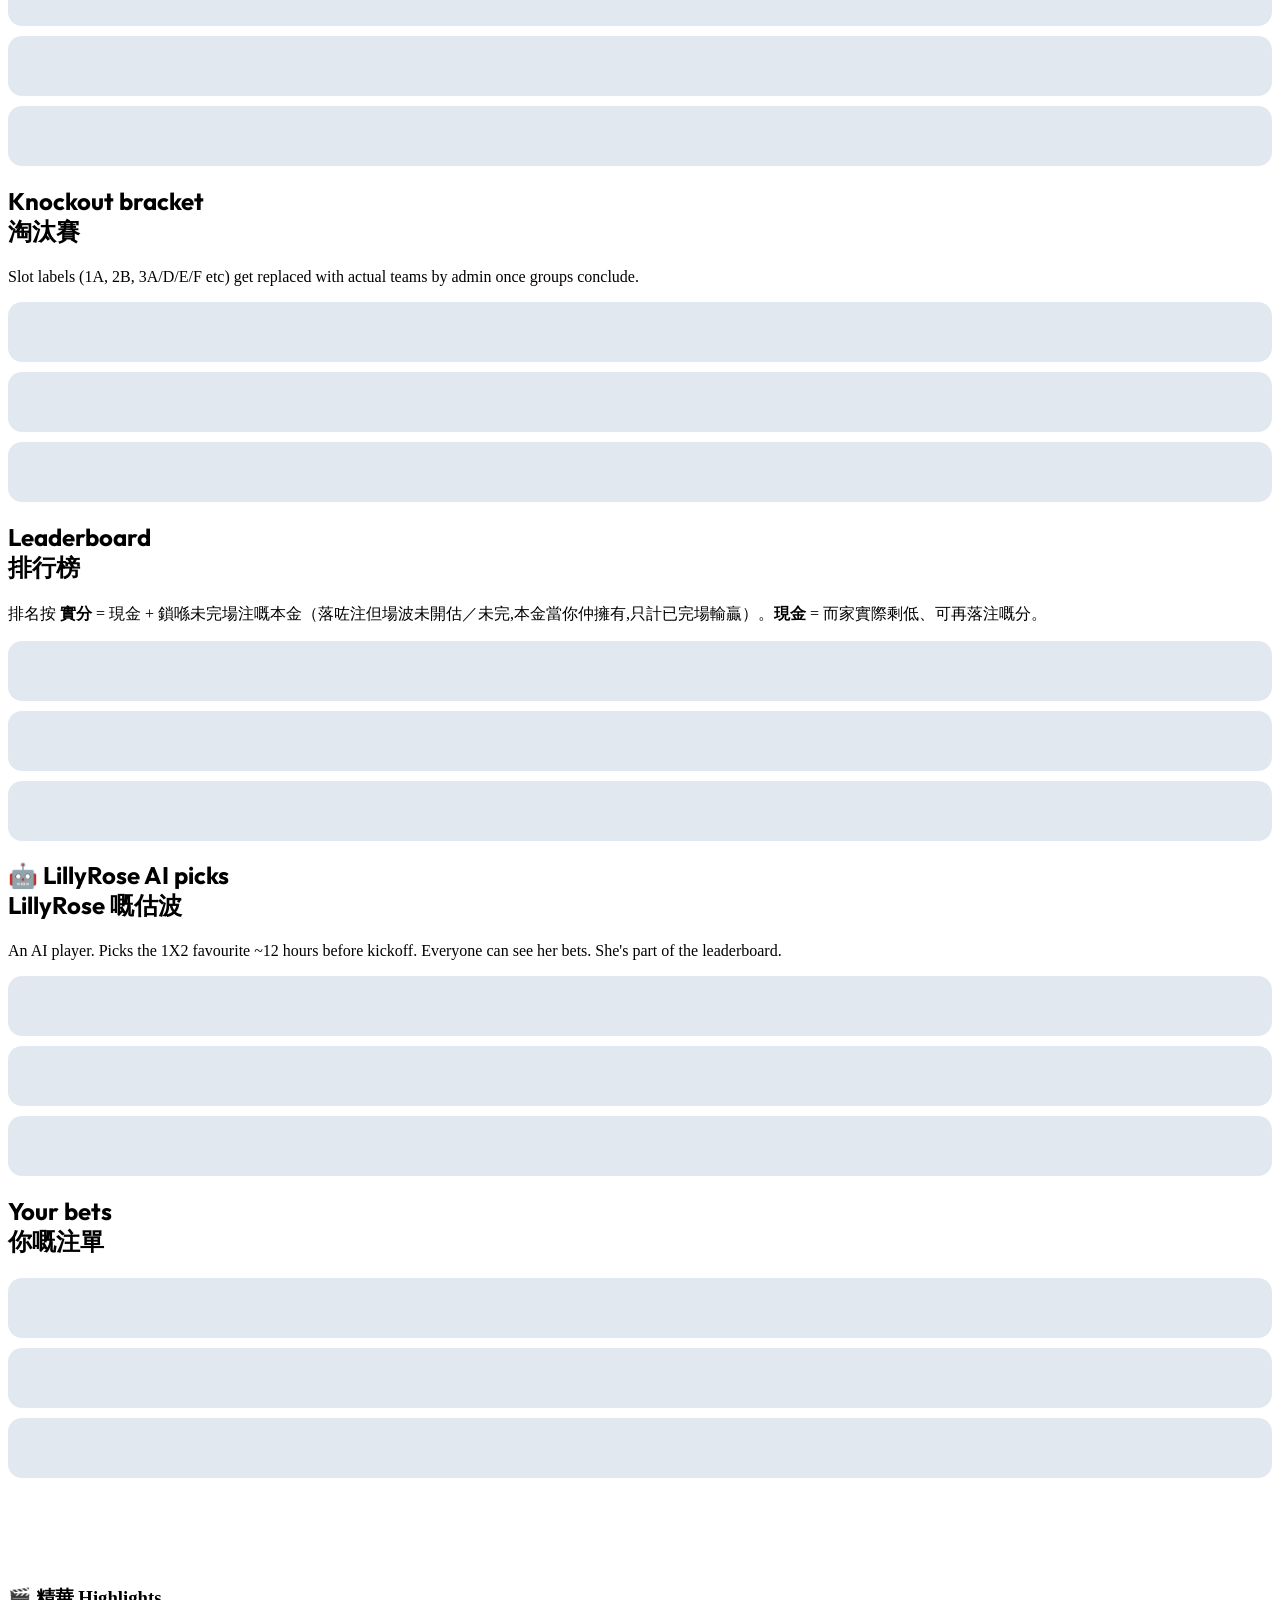
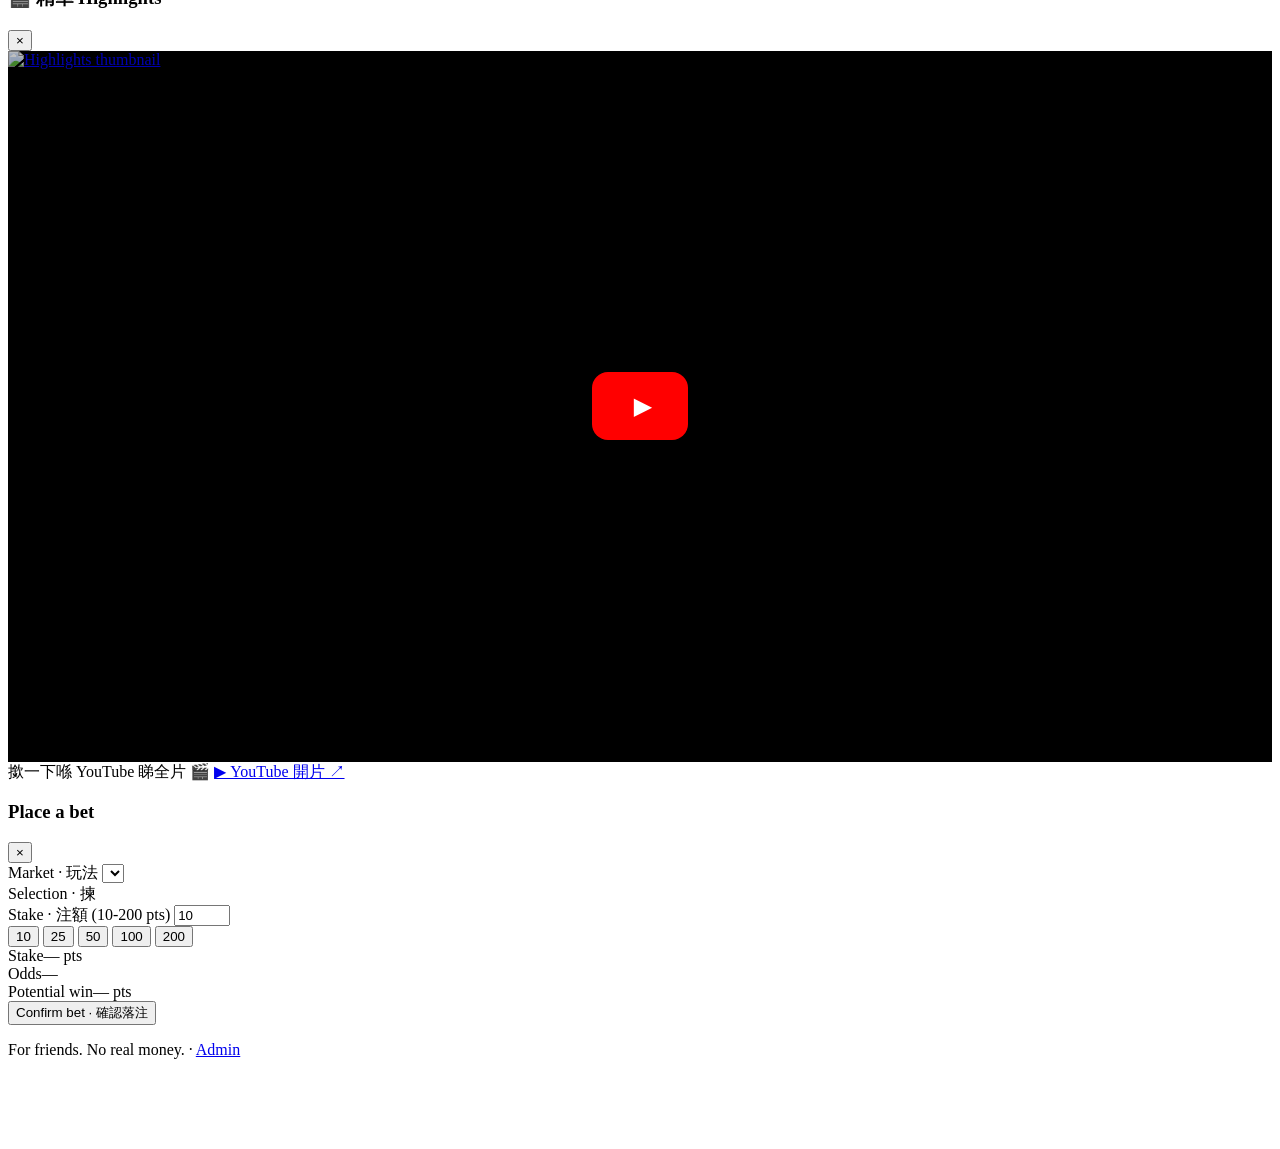
==== commit eff9e454: "Cover: centre the trophy and keep the champions line on one row" ====
--- a/docs/index.html
+++ b/docs/index.html
@@ -50,10 +50,15 @@
      the standings, bets and bracket are still one scroll away. -->
 <section id="ended-cover" class="max-w-4xl mx-auto px-4 pt-5">
   <div class="rounded-2xl border border-emerald-200 bg-gradient-to-br from-emerald-700 to-emerald-900 text-white shadow-lg px-5 py-6 sm:px-8 sm:py-8 text-center">
-    <div class="text-5xl sm:text-6xl mb-2">🏆</div>
+    <!-- the site swaps emoji for inline images, which left-aligns a bare
+         emoji div and wraps the champions line — so centre them explicitly -->
+    <div class="text-5xl sm:text-6xl mb-2 flex justify-center">🏆</div>
     <h2 class="text-xl sm:text-2xl font-bold leading-snug">世界盃 2026 已經完滿結束</h2>
     <p class="text-emerald-100 text-sm sm:text-base mt-1">World Cup 2026 — that's a wrap</p>
-    <p class="mt-4 text-lg sm:text-xl font-semibold">冠軍 · Champions &nbsp;🇪🇸&nbsp; 西班牙 Spain</p>
+    <p class="mt-4 text-sm text-emerald-200 tracking-wide">冠軍 · CHAMPIONS</p>
+    <p class="mt-1 text-lg sm:text-xl font-semibold flex items-center justify-center gap-2 whitespace-nowrap">
+      <span>🇪🇸</span><span>西班牙 Spain</span>
+    </p>
     <div class="mt-5 text-sm sm:text-base text-emerald-50/95 leading-relaxed">
       <p>估波遊戲已經收咗，唔再開新注。</p>
       <p>所有注單、排行榜、賽果同淘汰賽表<strong>全部保留</strong>，隨時撳落去睇返。</p>
